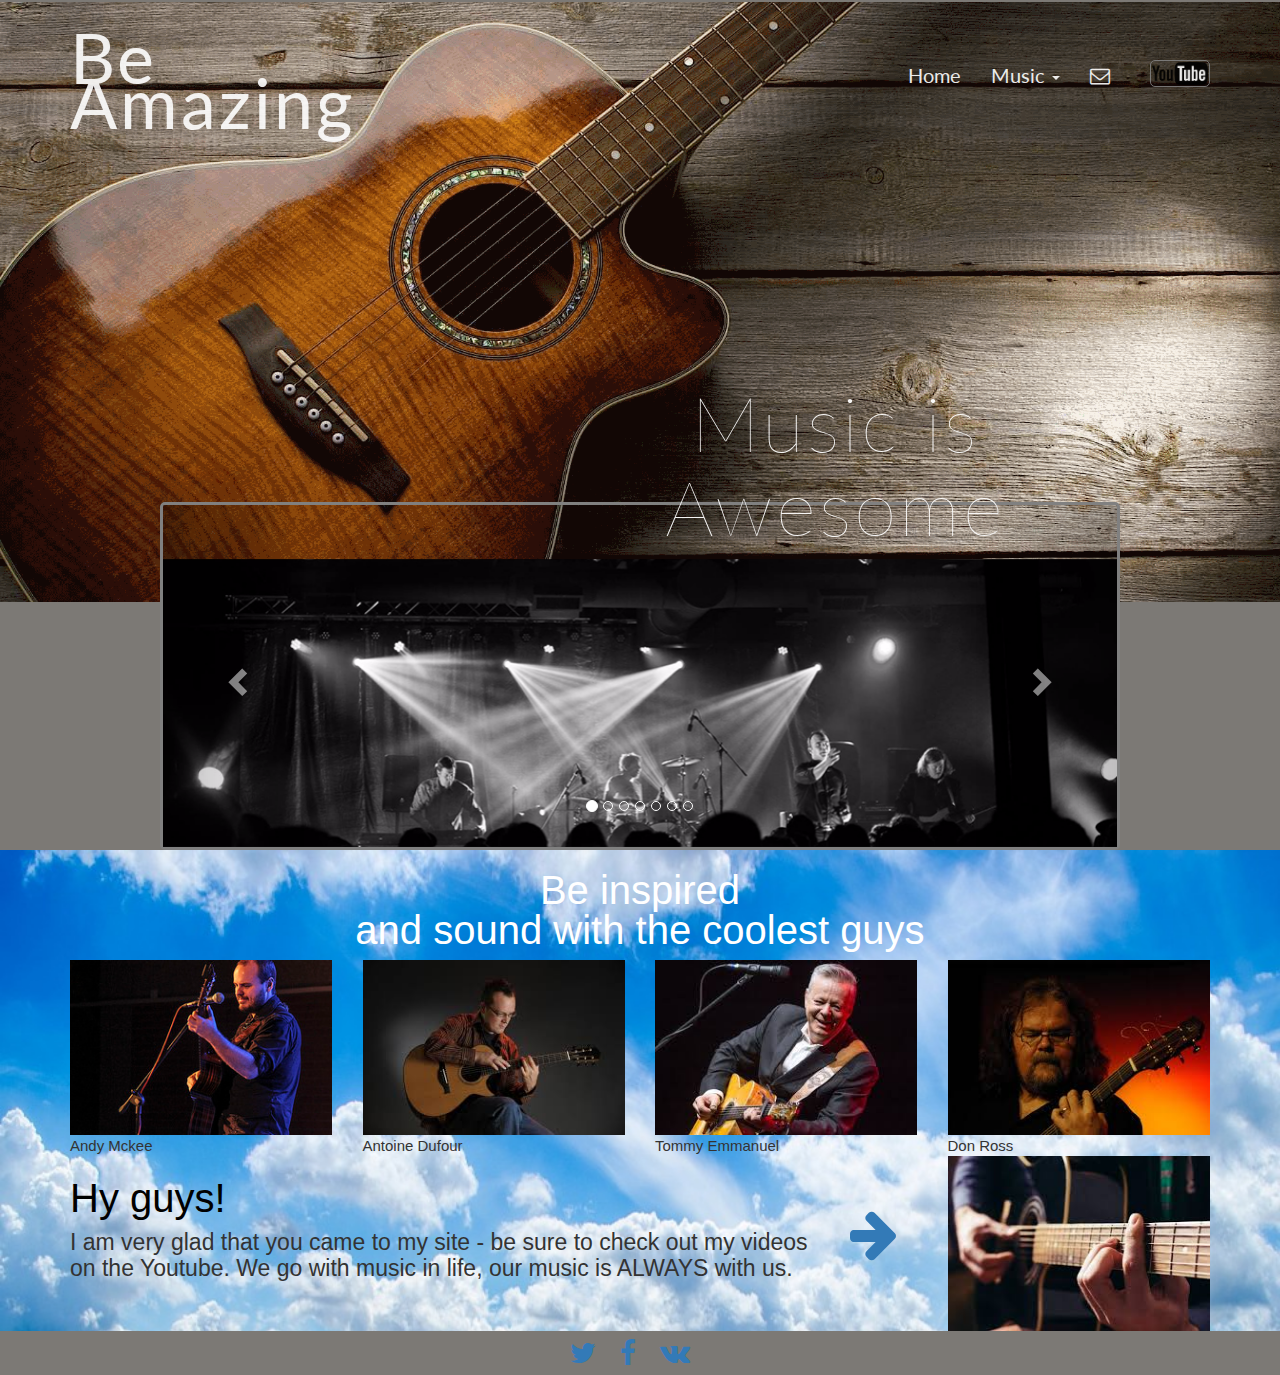
==== index.html @ a8bfa945 "change: .down  margin;" ====
<!DOCTYPE html>
<html lang="en">
<head>
	<meta charset="UTF-8">
	<meta name="viewport" content="width=device-width, initial-scale=1.0">
	<link rel="stylesheet" href="css/bootstrap.css">
	<link rel="stylesheet" href="css/font-awesome.min.css">
	<link rel="stylesheet" type="text/css" href="css/main.css">
	<title>Be Amazing</title>
</head>
<body> 
	<header>
		<nav class="navbar navbar-default navbar-static-top">
				<div class="container">
						<div class="navbar-header">		 
								<button class= "navbar-toggle" data-toggle="collapse" data-target=".navHeaderCollapse">
							      <span class="icon-bar"></span>
							      <span class="icon-bar"></span>
							      <span class="icon-bar"></span>
						    </button>
						    <a href="#" class="navbar-brand">Be<br>Amazing</a>
			      </div>
						<div class="collapse navbar-collapse navHeaderCollapse">
								<ul class="nav navbar-nav navbar-right">
	                <li><a href="#">Home</a></li>									
					        <li class="dropdown">
					          <a href="#" class="dropdown-toggle" data-toggle="dropdown">
					            Music
					            <span class="caret"></span>
					          </a>
					          <ul class="dropdown-menu">
					            <li><a href="#">FingerStyle</a></li>
					            <li class="divider"></li>
					            <li><a href="#">My Covers</a></li>
					            <li class="divider"></li>
					            <li><a href="#">Go on YouTube</a></li>
					          </ul>
					        </li>
					        <li><a href="feedback.html"><i class="fa fa-envelope-o" aria-hidden="true"></i></a></li>
					          <li class="img-utube"><a href="#"><img class="img-hov" src="images/u-t11.png" 
					          alt="go on youtube" img-responsive></a></li>
								</ul>
						</div>
		    </div>
		</nav>
	</header>		
            <!-- Фоновое изображение с гитарой -->

  <section class="splash">
    <div class="container">
  		<!--  текст который посередине  затсавки -->
  		<div class="row">
	  	   <div class="down col-sm-4 col-sm-offset-6 col-md-4 col-md-offset-6">
	            <h1>Music is <br>Awesome</h1>
		    			<!--<h2>Sounds GOOD</h2>-->
		     </div>
      </div>
    </div>
  </section>  

<!-- слайдер - отрицательный margin -->

<section class="splash-two">
 <div class="container bord"> 
  <div id="myCarousel" class="carousel slide" data-ride="carousel">  
    <!-- Indicators -->
    <ol class="carousel-indicators">
      <li data-target="#myCarousel" data-slide-to="0" class="active"></li>
      <li data-target="#myCarousel" data-slide-to="1"></li>
      <li data-target="#myCarousel" data-slide-to="2"></li>
      <li data-target="#myCarousel" data-slide-to="3"></li>
      <li data-target="#myCarousel" data-slide-to="4"></li>
      <li data-target="#myCarousel" data-slide-to="5"></li>
      <li data-target="#myCarousel" data-slide-to="6"></li>      
    </ol>

    <!-- Wrapper for slides -->
    <div class="carousel-inner">

	      <div class="item active">
	        <img src="images/slider42.png" alt="Los Angeles">
	      </div>

	      <div class="item">
	        <img src="images/slider25.png" alt="Chicago">
	      </div>

	      <div class="item">
	        <img src="images/slider26.png" alt="Chicago">
	      </div>

	      <div class="item">
	        <img src="images/slider27.png" alt="Chicago">
	      </div>

	      <div class="item">
	        <img src="images/slider28.png" alt="Chicago">
	      </div>
	     
	      <div class="item">
	        <img src="images/slider23.png" alt="Chicago">
	      </div>
	    
	      <div class="item">
	        <img src="images/slider29.png" alt="New york">
	      </div>
    </div>

    <!-- Left and right controls -->
    <a class="left carousel-control" href="#myCarousel" data-slide="prev">
      <span class="glyphicon glyphicon-chevron-left"></span>
      <span class="sr-only">Previous</span>
    </a>

    <a class="right carousel-control" href="#myCarousel" data-slide="next">
      <span class="glyphicon glyphicon-chevron-right"></span>
      <span class="sr-only">Next</span>
    </a>

  </div>
 </div>
</section>

<!--.splash-three -  фоновая картинка для всех следующих полос -->

<section class="splash-three">
	<div class="container">
		<div class="row">
		     <div class="inspire text-center">
	         <h1><span class="vw">Be inspired</span><br>and sound with the coolest guys</h1>
	       </div>
	  </div>
	</div>


 <div class="container">
    <div class="row">

       <div class="col-md-3 col-sm-6">
        <img src="images/guys1.jpg" alt="A.Mckee" class="img-responsive">
           <details>
              <summary>Andy Mckee</summary>
              <p>Andy McKee is an American fingerstyle guitarist. The style of the game and the works made it world famous. At the end of 2006 he performed his composition "Drifting", which immediately became popular on YouTube and MySpace.Go to the site:andymckee.com</p>
            </details>
       </div>

       <div class="col-md-3 col-sm-6">
        <img src="images/guys2.jpg" alt="A.Dufour" class="img-responsive">
         <details>
              <summary>Antoine Dufour</summary>
              <p>Antoine Dufour is a Canadian guitarist who plays in the style of fingerstyle.Go ot the site:antoinedufourmusic.com Wikipedia</p>
          </details>
       </div>

        <div class="col-md-3 col-sm-6">
        <img src="images/guys3.jpg" alt="T.Emmanuel" class="img-responsive"> 
          <details>
              <summary>Tommy Emmanuel</summary>
              <p>Tommy Emmanuel is an Australian virtuoso guitarist, master of the unique improvisational technique of the game, a 2-time Grammy nominee.Go to the site:tommyemmanuel.com</p>
          </details>
       </div>


       <div class="col-md-3 col-sm-6">
        <img src="images/guys4.jpg" alt="D.Ross" class="img-responsive">
         <details>
              <summary>Don Ross</summary>
              <p>Donald James Ross - Canadian fingerstyle guitarist, whose distinctive feature is the emotional and intense manner of performance, uses an expanded, difficult to master, the technique of the game.Goto the site:donrossonline.com</p>
         </details>
       </div>
    </div>
  </div>

   <div class="container">
      <div class="row">
       <div class="col-md-8">
       	<h3>Hy guys!</h3>
       	<p><h4>I am very glad that you came to my site - be sure to check out my videos <br>on the Youtube.
      	 We go with music in life, our music is ALWAYS with us.</h4></p>
       </div>

       <div class="col-md-1 col-sm-12">
          <a href="#" class="fa-line"><i class="fa fa-arrow-right fa-4x" aria-hidden="true"></i></a>
       </div>

       <div class="col-md-3">
				<a href="#">
				<img src="images/sounds14.jpg" alt="" class="img-responsive"></a>
		   </div>
      </div>
    </div>
</section>


<footer>
	<div class="container">
			<div class="row centered">
				<a href="#"><i class="fa fa-twitter fa-2x"></i></a>
				<a href="#"><i class="fa fa-facebook fa-2x"></i></a>
				<a href="#"><i class="fa fa-vk fa-2x"></i></a>
			</div>
		</div>
</footer>



























  
 










  <script src="https://maxcdn.bootstrapcdn.com/bootstrap/3.3.7/js/bootstrap.min.js"></script> 
  <script src="https://ajax.googleapis.com/ajax/libs/jquery/3.2.1/jquery.min.js"></script>
  <script src="js/bootstrap.min.js"></script>
  <script src="js/script.js"></script>
</body>
</html>
---- css/main.css ----
@import url('https://fonts.googleapis.com/css?family=Lato|Raleway');
@import url('https://fonts.googleapis.com/css?family=Anton|Baloo|Bitter|Raleway|Signika|Varela+Round');
body {
  background-color: rgba(124, 121, 117, 1);
}

h3 {
  font-size: 40px;
  color: black;
}
h4 {
  font-size: 23px;
}
p {
   font-size: 14px;
   color: black;
}

span {
	margin: 0;
	padding: 0;
}
/* цвет фона и рамки навигационного меню */
.navbar {
      background-color: gray;
      border-color: transparent;
      opacity: 0.9;
      padding-top: 50px;
      margin-bottom: 31px;
}
.navbar-collapse {
  padding-bottom: 115px;
}
.navbar-default {
     background-color: transparent;
}

/* цвет текста, содержащий название сайта или бренда */
.navbar-default .navbar-brand {
    color: white;
    font-family: Lato;
     background-color: transparent;
}
/* цвет текста (название сайта или бренда), при поднесении к нему курсора мышки или при его нахождении в фокусе */
.navbar-default .navbar-brand:hover,
.navbar-default .navbar-brand:focus {
    color: rgba(0, 0, 0, 0.8);
}
/* Цвет пунктов навигационного меню */
.navbar-default .navbar-nav > li > a {
    color: white;
    font-family: Lato;
    font-size: 20px; 
}
/* Цвет пункта меню, при поднесении к нему курсора мышки или при его нахождении в фокусе */
.navbar-default .navbar-nav > li > a:hover{
    color: #969191;
}
.navbar-default .navbar-nav > li > a:focus {
    color: #0c0c0b; 
}
/* Цвет и фон активного пункта меню, а также поднесении к нему курсора мышки или при его нахождении в фокусе */
.navbar-default .navbar-nav > .active > a, 
.navbar-default .navbar-nav > .active > a:hover, 
.navbar-default .navbar-nav > .active > a:focus {
    color: black;
    background-color: #27ae60;
}
/* Цвет и фон открытого пункта меню, а также поднесении к нему курсора мышки или при его нахождении в фокусе */
.navbar-default .navbar-nav > .open > a, 
.navbar-default .navbar-nav > .open > a:hover, 
.navbar-default .navbar-nav > .open > a:focus {
    color: black;
    background-color: transparent;
}
/* Цвет стрелочки (треугольничка) у раскрывающихся пунктов меню */
.navbar-default .navbar-nav > .dropdown > a .caret {
    border-top-color: wwhite;
    border-bottom-color: transparent;
}
/* Цвет стрелочки (треугольничка) при поднесении к нему курсора мышки или при его нахождении в фокусе */
.navbar-default .navbar-nav > .dropdown > a:hover .caret {
    border-top-color: gray;
    border-bottom-color: gray;
}
.navbar-default .navbar-nav > .dropdown > a:focus .caret {
    border-top-color: black;
    border-bottom-color: rgba(255, 255, 255, 0.6);
}
/* Цвет стрелочки (треугольничка), открывшегося пункта меню */
.navbar-default .navbar-nav > .open > a .caret, 
.navbar-default .navbar-nav > .open > a:hover .caret, 
.navbar-default .navbar-nav > .open > a:focus .caret {
    border-top-color: black;
    border-bottom-color: white;
}
/* CSS стили для мобильных устройств */
/* Цвет рамки у кнопки, которая открывает меню */
.navbar-default .navbar-toggle {
    border-color: black;
}

/* Цвет фона кнопки (которая открывает меню) при поднесении к ней курсора мышки или при нахождении её в фокусе */
.navbar-default .navbar-toggle:hover,
.navbar-default .navbar-toggle:focus {
    background-color: gray;
    opacity: 0.5;
}

/* Цвет полосочек в кнопочке, которая открывает меню */
.navbar-default .navbar-toggle .icon-bar {
    background-color: #ecf0f1;
}

/* Цвет пунктов меню в раскрывающихся списках */
@media (max-width: 767px) {
    .navbar-default .navbar-nav .open .dropdown-menu > li > a {
        color: black;
  }
}
/* Цвет и фон пункта меню в раскрывающихся списках, при поднесении к нему курсора мышки или при нахождении его в фокусе */
    .navbar-default .navbar-nav .open .dropdown-menu > li > a:hover,
    .navbar-default .navbar-nav .open .dropdown-menu > li > a:focus {
        color: rgba(255, 255, 255, 0.7);
        background-color: transparent;
    }

/*-- фоновое изображение с гитарой----*/
.splash {
	background: url(../images/bg-correct.png) no-repeat center top;
	/*text-align: center;*/
	/*background-attachment: fixed;*/
  margin-top: -170px;
	background-position: center center;
	min-height: 600px;
	width: 100%;
	background-size: 100%;
	-webkit-background-size: cover;
	-moz-background-size: cover;
	-o-background-size: cover;
	-background-size: cover;
}
.splash h1 {
	color: white;
	font-size: 6vw;
	font-weight: 100;
	letter-spacing: 3px;
  text-align: center;
}
.splash h2 {
	color: white;
  letter-spacing: 2px;
	text-transform: uppercase;
  font-size: 4vw;
  text-align: center;
}
.navbar-brand {
  font-size: 5.5vw;
	letter-spacing: 3px;
	padding-top: 10px;
  line-height: 45px;
  margin-top: -25px;
}
.down {
	margin-top: 220px;
  font-family: Lato;
  opacity: 0.95;
}
.dropdown-menu {
    background-color: rgba(255, 255, 255, 0.1) !important;
}
.dropdown-menu .divider {
  background-color: black !important;
  height: 2px;
}
.dropdown-menu > li > a:hover,
.dropdown-menu > li > a:focus {
  color: rgba(255, 255, 255, 0.7);
  text-decoration: none;
  background-color: transparent;
}
.dropdown-menu > li > a {
    color: black;
    font-weight: bolder;
    font-size: 16px;
}
.navbar-header {
    min-height: 90px;
}
/* ----- стили для  иконки YOUTUBE  справа на md display-------*/
.img-utube > a > img {
  width: 60px;
  border: 1.5px solid gray;
  border-radius: 5px;
  padding: 1px;
  margin-top: -5px;
  margin-bottom: 5px;
  margin-left: 10px;
}
.img-utube > a:hover .img-hov {
  border-radius: 5px;
  background-color: rgba(153, 143, 156, 0.67);
}
.img-utube > a:focus .img-hov  {
  border-radius: 5px;
  background-color: rgba(153, 143, 156, 0.67);
}
.splash-two {
  margin-top: -100px;
  background: transparent;
  background-size: 100%;
  -webkit-background-size: cover;
  -moz-background-size: cover;
  -o-background-size: cover;
  -background-size: cover;
}
.splash-three {
  background: url(../images/splash-two.jpg)  no-repeat center top; 
  background-size: 100%;
  -webkit-background-size: cover;
  -moz-background-size: cover;
  -o-background-size: cover;
  -background-size: cover;
}
.bord {
  border: 3px solid gray;
  padding-right: 0;
  padding-left: 0;
  width: 75%;
  border-radius: 5px;
}
.inspire > h1 {
  font-size: 40px;
  line-height: 40px;
  color: white;
}
.pad {
  margin-top: 50px;
  margin-bottom: 50px;
}
.bord-img {
  border: 2px solid white;
}
.item-active > img {
   width: 100%;
}
.item > img {
  width: 100%;
}
.fa-line > i {
  margin-top: 50px;
  margin-bottom: 25px;
}
.centered {
  text-align: center;
} 
.centered > a > i {
   margin-right: 20px;
   margin-top: 8px;
   margin-bottom: 8px;
}
.centered > a > i:hover {
  color: white; 
  opacity: 0.5;
}
summary{
  font-size: 15px;
}
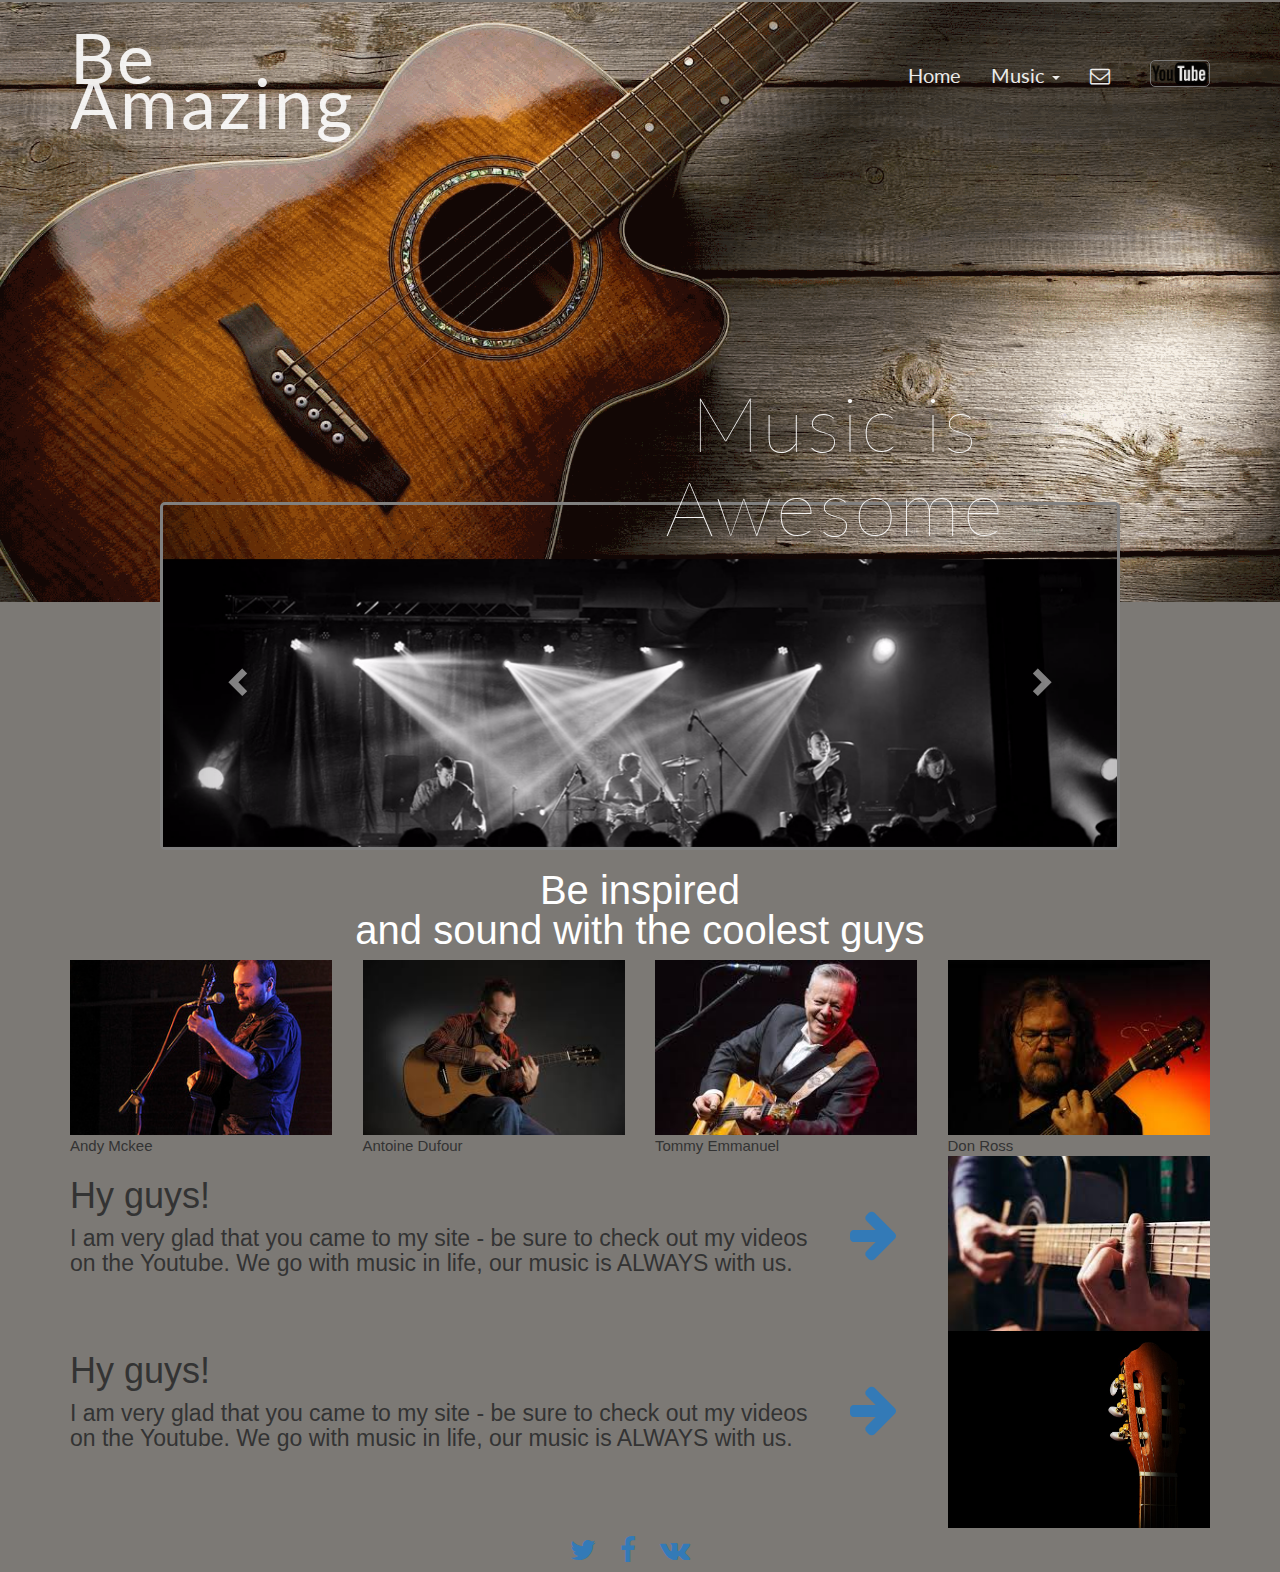
==== commit 1af2ed80: "changing photo" ====
--- a/index.html
+++ b/index.html
@@ -18,20 +18,20 @@
 							      <span class="icon-bar"></span>
 							      <span class="icon-bar"></span>
 						    </button>
-						    <a href="#" class="navbar-brand">Be<br>Amazing</a>
+						    <a href="index.html" class="navbar-brand">Be<br>Amazing</a>
 			      </div>
 						<div class="collapse navbar-collapse navHeaderCollapse">
 								<ul class="nav navbar-nav navbar-right">
-	                <li><a href="#">Home</a></li>									
+	                <li><a href="index.html">Home</a></li>									
 					        <li class="dropdown">
 					          <a href="#" class="dropdown-toggle" data-toggle="dropdown">
 					            Music
 					            <span class="caret"></span>
 					          </a>
 					          <ul class="dropdown-menu">
-					            <li><a href="#">FingerStyle</a></li>
+					            <li><a href="myvideos-fs.html">FingerStyle</a></li>
 					            <li class="divider"></li>
-					            <li><a href="#">My Covers</a></li>
+					            <li><a href="myvideos-covers.html">My Covers</a></li>
 					            <li class="divider"></li>
 					            <li><a href="#">Go on YouTube</a></li>
 					          </ul>
@@ -52,7 +52,6 @@
   		<div class="row">
 	  	   <div class="down col-sm-4 col-sm-offset-6 col-md-4 col-md-offset-6">
 	            <h1>Music is <br>Awesome</h1>
-		    			<!--<h2>Sounds GOOD</h2>-->
 		     </div>
       </div>
     </div>
@@ -63,8 +62,9 @@
 <section class="splash-two">
  <div class="container bord"> 
   <div id="myCarousel" class="carousel slide" data-ride="carousel">  
-    <!-- Indicators -->
-    <ol class="carousel-indicators">
+    <!-- Indicators   - круглые кружки показывающие какая фотка идет по списку -  ненавижу эти кружочки -->
+
+   <!-- <ol class="carousel-indicators">
       <li data-target="#myCarousel" data-slide-to="0" class="active"></li>
       <li data-target="#myCarousel" data-slide-to="1"></li>
       <li data-target="#myCarousel" data-slide-to="2"></li>
@@ -72,8 +72,9 @@
       <li data-target="#myCarousel" data-slide-to="4"></li>
       <li data-target="#myCarousel" data-slide-to="5"></li>
       <li data-target="#myCarousel" data-slide-to="6"></li>      
-    </ol>
-
+
+    </ol>   -->
+                                          
     <!-- Wrapper for slides -->
     <div class="carousel-inner">
 
@@ -121,9 +122,9 @@
  </div>
 </section>
 
-<!--.splash-three -  фоновая картинка для всех следующих полос -->
-
-<section class="splash-three">
+<!--секция - полоса  с изображениями музыкантов -->
+
+<section>
 	<div class="container">
 		<div class="row">
 		     <div class="inspire text-center">
@@ -135,9 +136,8 @@
 
  <div class="container">
     <div class="row">
-
        <div class="col-md-3 col-sm-6">
-        <img src="images/guys1.jpg" alt="A.Mckee" class="img-responsive">
+         <img src="images/guys1.jpg" alt="A.Mckee" class="img-responsive">
            <details>
               <summary>Andy Mckee</summary>
               <p>Andy McKee is an American fingerstyle guitarist. The style of the game and the works made it world famous. At the end of 2006 he performed his composition "Drifting", which immediately became popular on YouTube and MySpace.Go to the site:andymckee.com</p>
@@ -145,52 +145,81 @@
        </div>
 
        <div class="col-md-3 col-sm-6">
-        <img src="images/guys2.jpg" alt="A.Dufour" class="img-responsive">
-         <details>
+         <img src="images/guys2.jpg" alt="A.Dufour" class="img-responsive">
+           <details>
               <summary>Antoine Dufour</summary>
               <p>Antoine Dufour is a Canadian guitarist who plays in the style of fingerstyle.Go ot the site:antoinedufourmusic.com Wikipedia</p>
-          </details>
+           </details>
        </div>
 
         <div class="col-md-3 col-sm-6">
-        <img src="images/guys3.jpg" alt="T.Emmanuel" class="img-responsive"> 
-          <details>
+          <img src="images/guys3.jpg" alt="T.Emmanuel" class="img-responsive"> 
+            <details>
               <summary>Tommy Emmanuel</summary>
               <p>Tommy Emmanuel is an Australian virtuoso guitarist, master of the unique improvisational technique of the game, a 2-time Grammy nominee.Go to the site:tommyemmanuel.com</p>
-          </details>
+            </details>
        </div>
 
 
        <div class="col-md-3 col-sm-6">
-        <img src="images/guys4.jpg" alt="D.Ross" class="img-responsive">
-         <details>
+         <img src="images/guys4.jpg" alt="D.Ross" class="img-responsive">
+           <details>
               <summary>Don Ross</summary>
               <p>Donald James Ross - Canadian fingerstyle guitarist, whose distinctive feature is the emotional and intense manner of performance, uses an expanded, difficult to master, the technique of the game.Goto the site:donrossonline.com</p>
-         </details>
+           </details>
        </div>
     </div>
   </div>
-
+</section>
+ 
+ <!-- секция - полоса с пожеланиЯми и предложением зайти посмотреть видео--> 
+
+<section>
    <div class="container">
       <div class="row">
        <div class="col-md-8">
-       	<h3>Hy guys!</h3>
+       	<h1>Hy guys!</h1>
        	<p><h4>I am very glad that you came to my site - be sure to check out my videos <br>on the Youtube.
       	 We go with music in life, our music is ALWAYS with us.</h4></p>
        </div>
 
        <div class="col-md-1 col-sm-12">
-          <a href="#" class="fa-line"><i class="fa fa-arrow-right fa-4x" aria-hidden="true"></i></a>
+          <a href="myvideos-fs.html" class="fa-line"><i class="fa fa-arrow-right fa-4x" aria-hidden="true"></i></a>
        </div>
 
        <div class="col-md-3">
-				<a href="#">
+				<a href="myvideos-fs.html">
 				<img src="images/sounds14.jpg" alt="" class="img-responsive"></a>
 		   </div>
       </div>
     </div>
 </section>
 
+
+ <!-- секция -2-я  полоса с пожеланиЯми и предложением зайти посмотреть видео--> 
+
+<section>
+     <div class="container">
+      <div class="row">
+       <div class="col-md-8">
+       	<h1>Hy guys!</h1>
+       	<p><h4>I am very glad that you came to my site - be sure to check out my videos <br>on the Youtube.
+      	 We go with music in life, our music is ALWAYS with us.</h4></p>
+       </div>
+
+       <div class="col-md-1 col-sm-12">
+          <a href="myvideos-covers.html" class="fa-line"><i class="fa fa-arrow-right fa-4x" aria-hidden="true"></i></a>
+       </div>
+
+       <div class="col-md-3">
+				<a href="myvideos-covers.html">
+				<img src="images/sounds7.jpg" alt="" class="img-responsive"></a>
+		   </div>
+      </div>
+    </div>
+</section>   
+
+<!--   footer -->
 
 <footer>
 	<div class="container">
@@ -201,45 +230,6 @@
 			</div>
 		</div>
 </footer>
-
-
-
-
-
-
-
-
-
-
-
-
-
-
-
-
-
-
-
-
-
-
-
-
-
-
-
-  
- 
-
-
-
-
-
-
-
-
-
-
   <script src="https://maxcdn.bootstrapcdn.com/bootstrap/3.3.7/js/bootstrap.min.js"></script> 
   <script src="https://ajax.googleapis.com/ajax/libs/jquery/3.2.1/jquery.min.js"></script>
   <script src="js/bootstrap.min.js"></script>
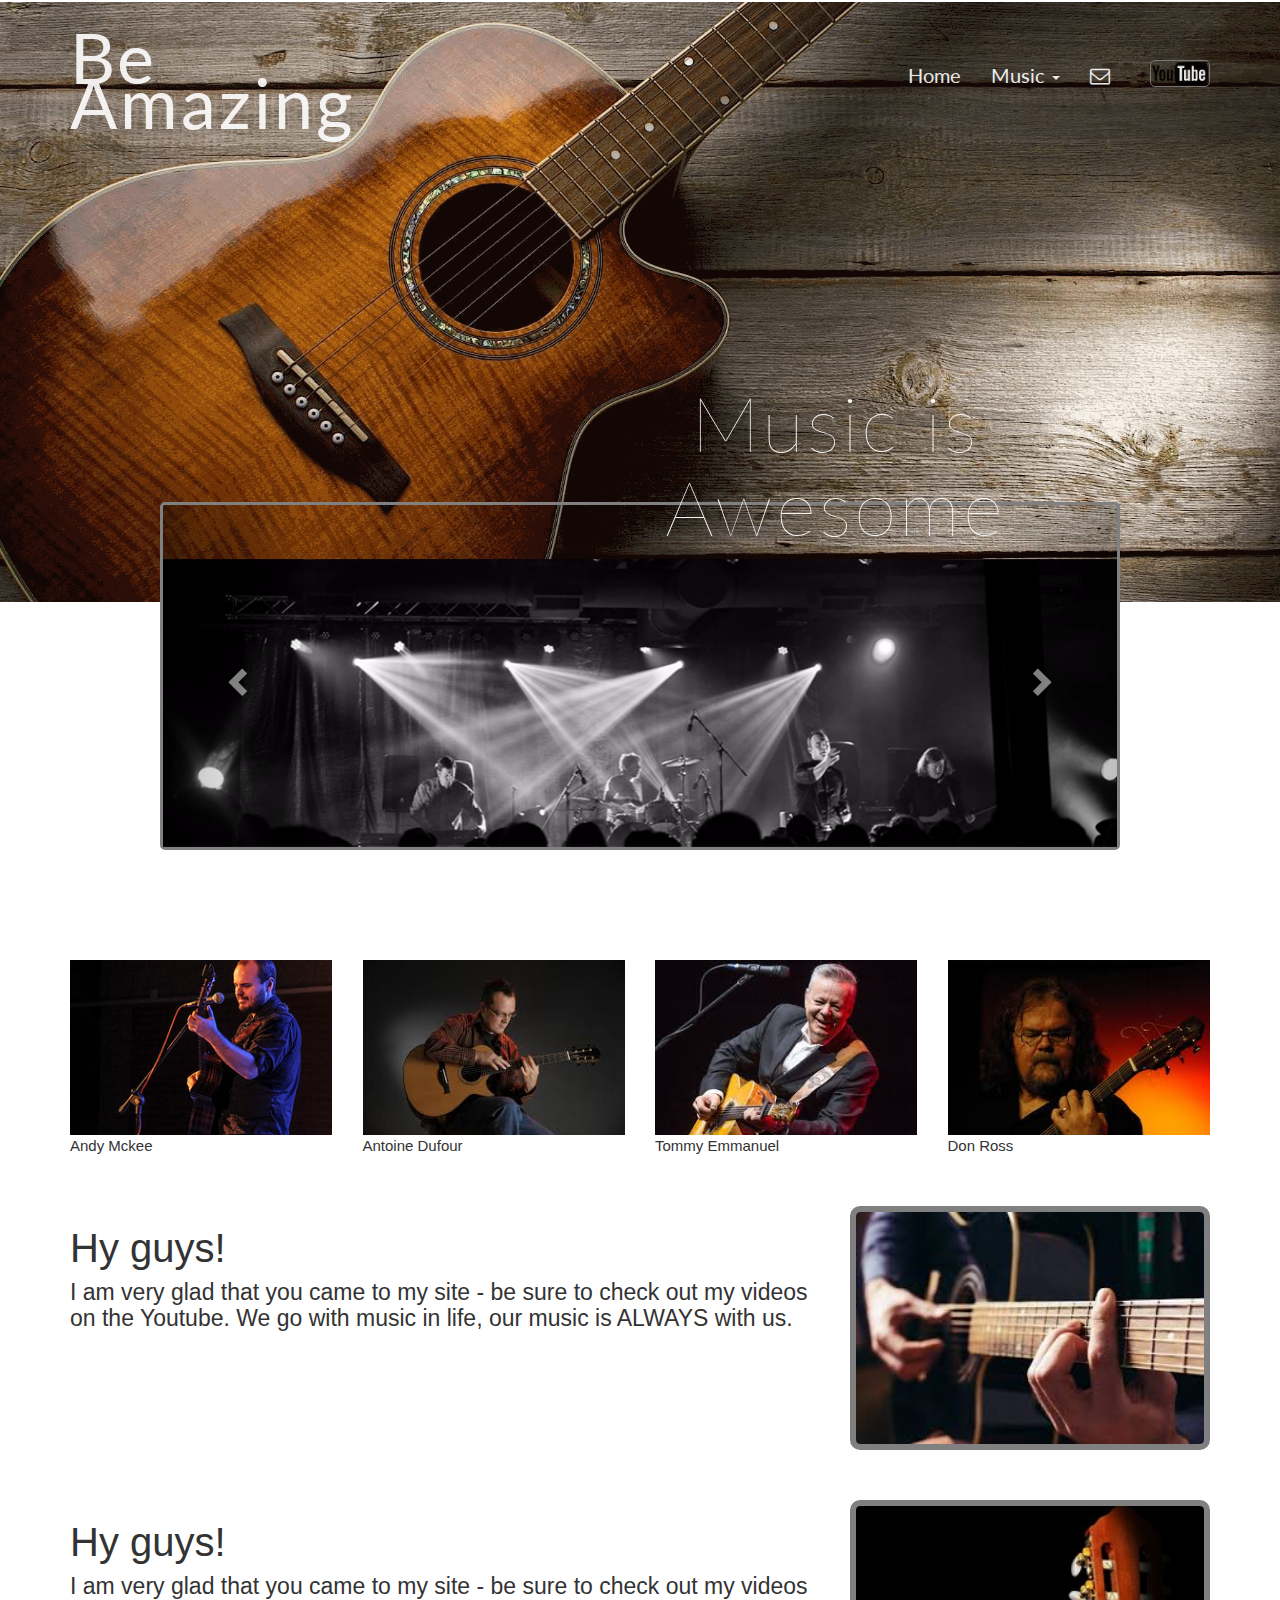
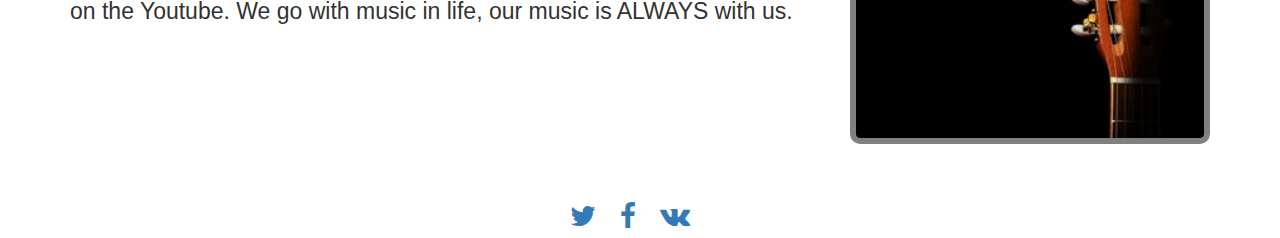
==== commit bcd6c82a: "change : background , down image" ====
--- a/index.html
+++ b/index.html
@@ -83,7 +83,28 @@
 	      </div>
 
 	      <div class="item">
-	        <img src="images/slider25.png" alt="Chicago">
+	        <img src="images/slider2.jpg" alt="Chicago">
+	      </div>
+
+	      <div class="item">
+	        <img src="images/slider3.jpg" alt="Chicago">
+	      </div>
+
+
+	      <div class="item">
+	        <img src="images/slider5.jpg" alt="Chicago">
+	      </div>
+
+	      <div class="item">
+	        <img src="images/slider4.jpg" alt="Chicago">
+	      </div>
+
+	      <div class="item">
+	        <img src="images/slider28.png" alt="Chicago">
+	      </div>
+
+	       <div class="item">
+	        <img src="images/slider1.jpg" alt="Chicago">
 	      </div>
 
 	      <div class="item">
@@ -95,7 +116,7 @@
 	      </div>
 
 	      <div class="item">
-	        <img src="images/slider28.png" alt="Chicago">
+	        <img src="images/slider8.jpg" alt="Chicago">
 	      </div>
 	     
 	      <div class="item">
@@ -172,9 +193,9 @@
   </div>
 </section>
  
- <!-- секция - полоса с пожеланиЯми и предложением зайти посмотреть видео--> 
-
-<section>
+ <!-- секция - полоса с пожеланиЯми и предложением зайти посмотреть видео   .channel - для изменения размера изображения--> 
+
+<section class="hy-guys">
    <div class="container">
       <div class="row">
        <div class="col-md-8">
@@ -183,13 +204,10 @@
       	 We go with music in life, our music is ALWAYS with us.</h4></p>
        </div>
 
-       <div class="col-md-1 col-sm-12">
-          <a href="myvideos-fs.html" class="fa-line"><i class="fa fa-arrow-right fa-4x" aria-hidden="true"></i></a>
-       </div>
-
-       <div class="col-md-3">
+       
+       <div class="col-md-4">
 				<a href="myvideos-fs.html">
-				<img src="images/sounds14.jpg" alt="" class="img-responsive"></a>
+				<img src="images/sounds14.jpg" alt="" class="img-responsive big-size"></a>
 		   </div>
       </div>
     </div>
@@ -198,25 +216,22 @@
 
  <!-- секция -2-я  полоса с пожеланиЯми и предложением зайти посмотреть видео--> 
 
-<section>
-     <div class="container">
+<section class="hy-guys">
+   <div class="container">
       <div class="row">
-       <div class="col-md-8">
-       	<h1>Hy guys!</h1>
-       	<p><h4>I am very glad that you came to my site - be sure to check out my videos <br>on the Youtube.
-      	 We go with music in life, our music is ALWAYS with us.</h4></p>
-       </div>
-
-       <div class="col-md-1 col-sm-12">
-          <a href="myvideos-covers.html" class="fa-line"><i class="fa fa-arrow-right fa-4x" aria-hidden="true"></i></a>
-       </div>
-
-       <div class="col-md-3">
-				<a href="myvideos-covers.html">
-				<img src="images/sounds7.jpg" alt="" class="img-responsive"></a>
-		   </div>
-      </div>
-    </div>
+
+	       <div class="col-md-8">
+	       	<h1>Hy guys!</h1>
+	       	<p><h4>I am very glad that you came to my site - be sure to check out my videos <br>on the Youtube.
+	      	 We go with music in life, our music is ALWAYS with us.</h4></p>
+	       </div>
+
+	       <div class="col-md-4 col-sm-12">
+	         <a href="myvideos-covers.html">
+					<img src="images/sounds7.jpg" alt="" class="img-responsive big-size"></a>
+			   </div>
+    </div>
+  </div>
 </section>   
 
 <!--   footer -->
--- a/css/main.css
+++ b/css/main.css
@@ -1,13 +1,20 @@
 @import url('https://fonts.googleapis.com/css?family=Lato|Raleway');
 @import url('https://fonts.googleapis.com/css?family=Anton|Baloo|Bitter|Raleway|Signika|Varela+Round');
 body {
-  background-color: rgba(124, 121, 117, 1);
-}
-
-h3 {
+  background: url(../images/b-g-myvideos.jpg);
+   background-position: center center;
+  width: 100%;
+  background-size: 100%;
+  -webkit-background-size: cover;
+  -moz-background-size: cover;
+  -o-background-size: cover;
+  -background-size: cover;
+  background-attachment: fixed;
+}
+h1 {
   font-size: 40px;
-  color: black;
-}
+}
+
 h4 {
   font-size: 23px;
 }
@@ -15,7 +22,9 @@
    font-size: 14px;
    color: black;
 }
-
+summary{
+  font-size: 15px;
+}
 span {
 	margin: 0;
 	padding: 0;
@@ -127,83 +136,37 @@
 
 /*-- фоновое изображение с гитарой----*/
 .splash {
-	background: url(../images/bg-correct.png) no-repeat center top;
-	/*text-align: center;*/
-	/*background-attachment: fixed;*/
+  background: url(../images/bg-correct.png) no-repeat center top;
+  /*text-align: center;*/
+  /*background-attachment: fixed;*/
   margin-top: -170px;
-	background-position: center center;
-	min-height: 600px;
-	width: 100%;
-	background-size: 100%;
-	-webkit-background-size: cover;
-	-moz-background-size: cover;
-	-o-background-size: cover;
-	-background-size: cover;
+  background-position: center center;
+  min-height: 600px;
+  width: 100%;
+  background-size: 100%;
+  -webkit-background-size: cover;
+  -moz-background-size: cover;
+  -o-background-size: cover;
+  -background-size: cover;
 }
 .splash h1 {
-	color: white;
-	font-size: 6vw;
-	font-weight: 100;
-	letter-spacing: 3px;
+  color: white;
+  font-size: 6vw;
+  font-weight: 100;
+  letter-spacing: 3px;
   text-align: center;
 }
-.splash h2 {
-	color: white;
-  letter-spacing: 2px;
-	text-transform: uppercase;
-  font-size: 4vw;
+
+/*---класс для фоновой картинки на странице видео---*/
+.splash-myvideos {
+   margin-top: -180px;
+}
+.splash-myvideos h1{
+  color: white;
+  font-size: 5vw;
+  font-weight: 100;
+  letter-spacing: 3px;
   text-align: center;
-}
-.navbar-brand {
-  font-size: 5.5vw;
-	letter-spacing: 3px;
-	padding-top: 10px;
-  line-height: 45px;
-  margin-top: -25px;
-}
-.down {
-	margin-top: 220px;
-  font-family: Lato;
-  opacity: 0.95;
-}
-.dropdown-menu {
-    background-color: rgba(255, 255, 255, 0.1) !important;
-}
-.dropdown-menu .divider {
-  background-color: black !important;
-  height: 2px;
-}
-.dropdown-menu > li > a:hover,
-.dropdown-menu > li > a:focus {
-  color: rgba(255, 255, 255, 0.7);
-  text-decoration: none;
-  background-color: transparent;
-}
-.dropdown-menu > li > a {
-    color: black;
-    font-weight: bolder;
-    font-size: 16px;
-}
-.navbar-header {
-    min-height: 90px;
-}
-/* ----- стили для  иконки YOUTUBE  справа на md display-------*/
-.img-utube > a > img {
-  width: 60px;
-  border: 1.5px solid gray;
-  border-radius: 5px;
-  padding: 1px;
-  margin-top: -5px;
-  margin-bottom: 5px;
-  margin-left: 10px;
-}
-.img-utube > a:hover .img-hov {
-  border-radius: 5px;
-  background-color: rgba(153, 143, 156, 0.67);
-}
-.img-utube > a:focus .img-hov  {
-  border-radius: 5px;
-  background-color: rgba(153, 143, 156, 0.67);
 }
 .splash-two {
   margin-top: -100px;
@@ -214,14 +177,58 @@
   -o-background-size: cover;
   -background-size: cover;
 }
-.splash-three {
-  background: url(../images/splash-two.jpg)  no-repeat center top; 
-  background-size: 100%;
-  -webkit-background-size: cover;
-  -moz-background-size: cover;
-  -o-background-size: cover;
-  -background-size: cover;
-}
+.navbar-brand {
+  font-size: 5.5vw;
+	letter-spacing: 3px;
+	padding-top: 10px;
+  line-height: 45px;
+  margin-top: -25px;
+}
+.down {
+	margin-top: 220px;
+  font-family: Lato;
+  opacity: 0.95;
+}
+.dropdown-menu {
+    background-color: rgba(255, 255, 255, 0.1) !important;
+}
+.dropdown-menu .divider {
+  background-color: black !important;
+  height: 2px;
+}
+.dropdown-menu > li > a:hover,
+.dropdown-menu > li > a:focus {
+  color: rgba(255, 255, 255, 0.7);
+  text-decoration: none;
+  background-color: transparent;
+}
+.dropdown-menu > li > a {
+    color: black;
+    font-weight: bolder;
+    font-size: 16px;
+}
+.navbar-header {
+    min-height: 90px;
+}
+/* ----- стили для  иконки YOUTUBE  справа на md display-------*/
+.img-utube > a > img {
+  width: 60px;
+  border: 1.5px solid gray;
+  border-radius: 5px;
+  padding: 1px;
+  margin-top: -5px;
+  margin-bottom: 5px;
+  margin-left: 10px;
+}
+.img-utube > a:hover .img-hov {
+  border-radius: 5px;
+  background-color: rgba(153, 143, 156, 0.67);
+}
+.img-utube > a:focus .img-hov  {
+  border-radius: 5px;
+  background-color: rgba(153, 143, 156, 0.67);
+}
+
 .bord {
   border: 3px solid gray;
   padding-right: 0;
@@ -247,10 +254,7 @@
 .item > img {
   width: 100%;
 }
-.fa-line > i {
-  margin-top: 50px;
-  margin-bottom: 25px;
-}
+
 .centered {
   text-align: center;
 } 
@@ -263,6 +267,17 @@
   color: white; 
   opacity: 0.5;
 }
-summary{
-  font-size: 15px;
-}
+
+.big-size {
+   width: 400px;
+   border: 6px solid gray;
+   border-radius: 10px;
+}
+.big-size:hover {
+  border-color: rgba(255, 255, 255, 1);
+   opacity: 0.9;
+ }
+
+.hy-guys {
+  margin: 50px;
+}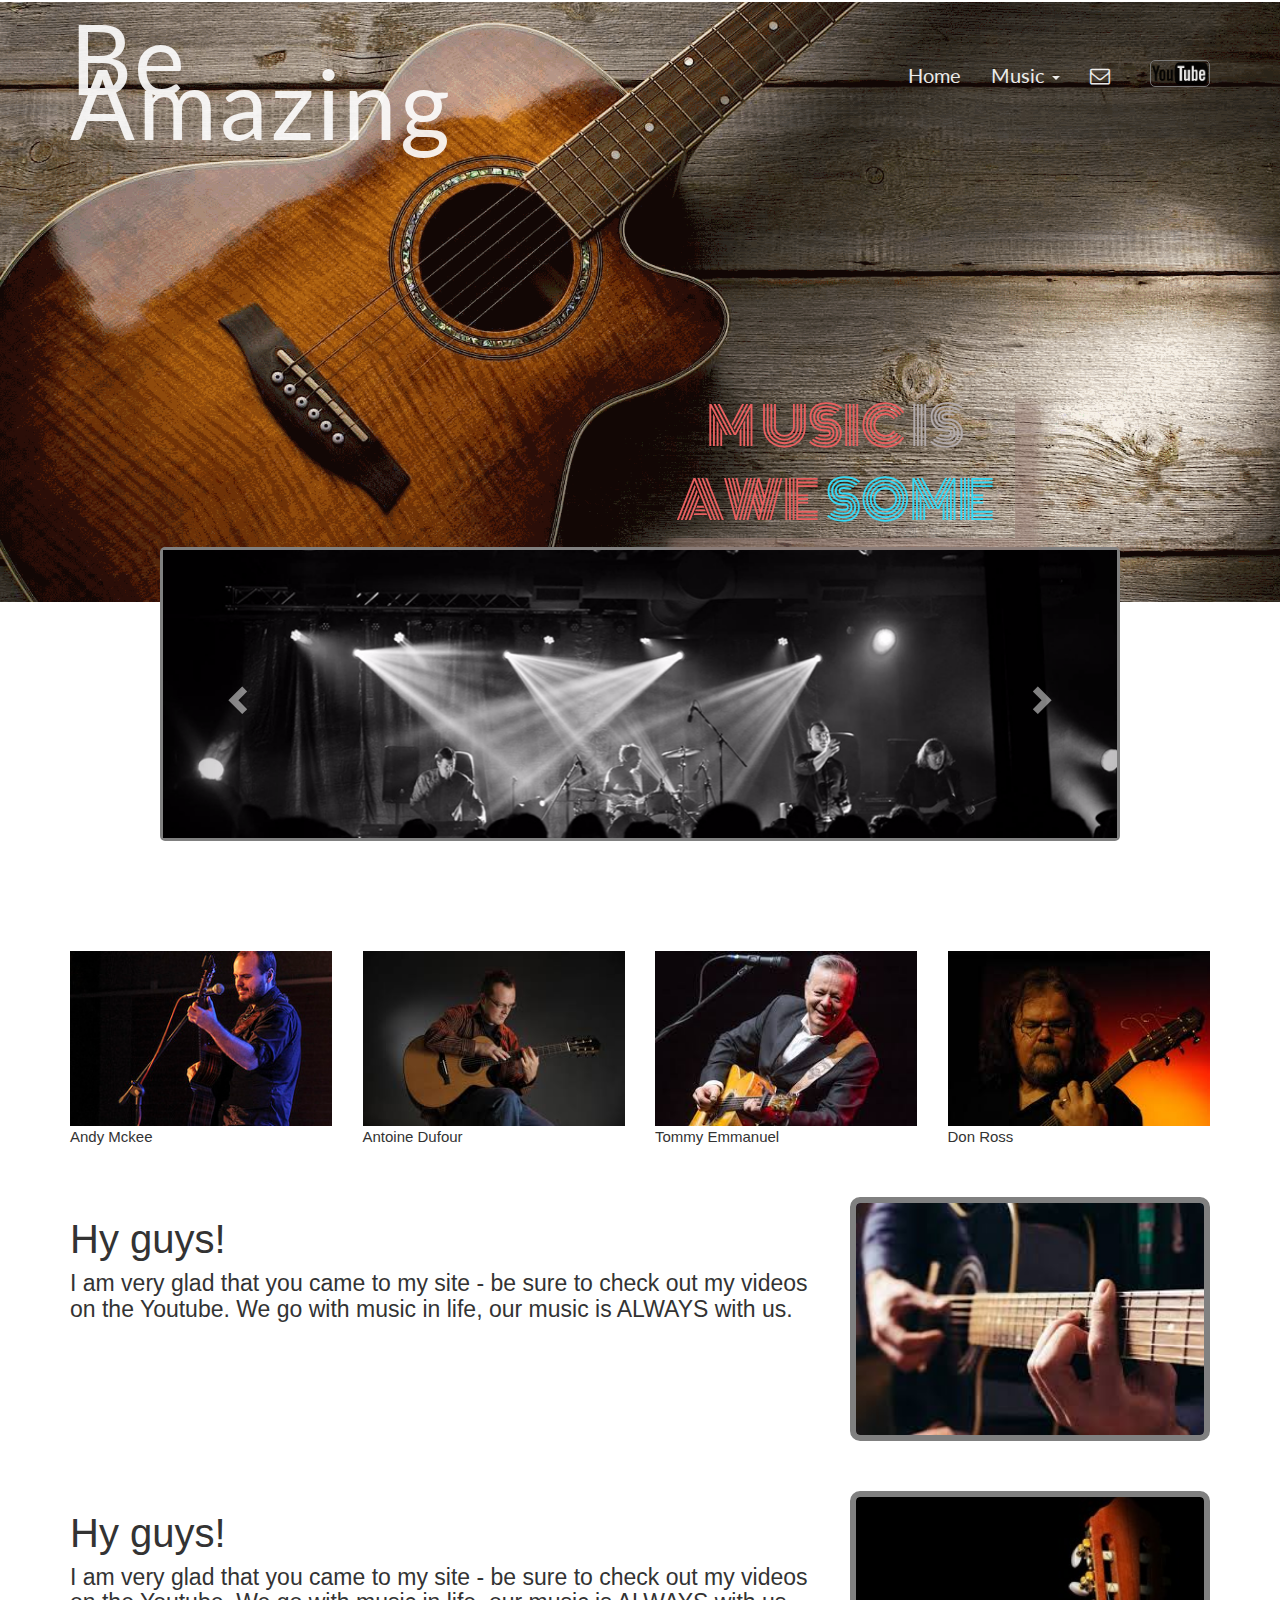
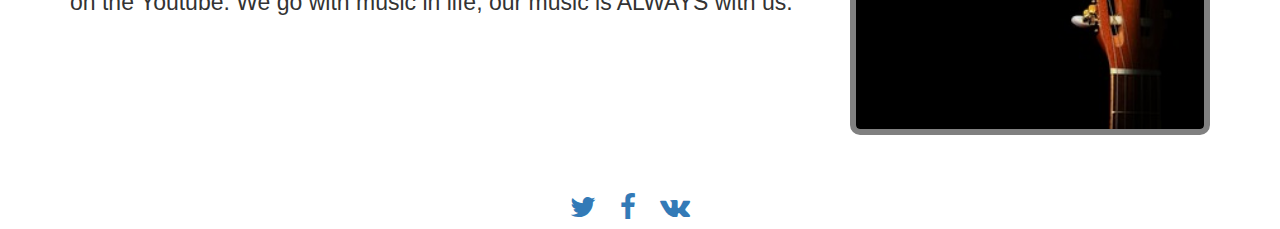
==== commit 15628339: "Some changes for: firefox, IE, Opera, Google;" ====
--- a/index.html
+++ b/index.html
@@ -3,7 +3,7 @@
 <head>
 	<meta charset="UTF-8">
 	<meta name="viewport" content="width=device-width, initial-scale=1.0">
-	<link rel="stylesheet" href="css/bootstrap.css">
+	<link rel="stylesheet" href="css/bootstrap.css" type="text/css">
 	<link rel="stylesheet" href="css/font-awesome.min.css">
 	<link rel="stylesheet" type="text/css" href="css/main.css">
 	<title>Be Amazing</title>
@@ -13,134 +13,129 @@
 		<nav class="navbar navbar-default navbar-static-top">
 				<div class="container">
 						<div class="navbar-header">		 
-								<button class= "navbar-toggle" data-toggle="collapse" data-target=".navHeaderCollapse">
+							<button class= "navbar-toggle" data-toggle="collapse" data-target=".navHeaderCollapse">
 							      <span class="icon-bar"></span>
 							      <span class="icon-bar"></span>
 							      <span class="icon-bar"></span>
 						    </button>
 						    <a href="index.html" class="navbar-brand">Be<br>Amazing</a>
-			      </div>
+			      		</div>
 						<div class="collapse navbar-collapse navHeaderCollapse">
 								<ul class="nav navbar-nav navbar-right">
-	                <li><a href="index.html">Home</a></li>									
-					        <li class="dropdown">
-					          <a href="#" class="dropdown-toggle" data-toggle="dropdown">
-					            Music
-					            <span class="caret"></span>
-					          </a>
-					          <ul class="dropdown-menu">
-					            <li><a href="myvideos-fs.html">FingerStyle</a></li>
-					            <li class="divider"></li>
-					            <li><a href="myvideos-covers.html">My Covers</a></li>
-					            <li class="divider"></li>
-					            <li><a href="#">Go on YouTube</a></li>
-					          </ul>
-					        </li>
-					        <li><a href="feedback.html"><i class="fa fa-envelope-o" aria-hidden="true"></i></a></li>
-					          <li class="img-utube"><a href="#"><img class="img-hov" src="images/u-t11.png" 
-					          alt="go on youtube" img-responsive></a></li>
+			                        <li><a href="index.html">Home</a></li>									
+							        <li class="dropdown">
+								          <a href="#" class="dropdown-toggle" data-toggle="dropdown">
+								            Music
+								            <span class="caret"></span>
+								          </a>
+								          <ul class="dropdown-menu">
+									            <li><a href="myvideos-fs.html">FingerStyle</a></li>
+									            <li class="divider"></li>
+									            <li><a href="myvideos-covers.html">My Covers</a></li>
+									            <li class="divider"></li>
+									            <li><a href="#">Go on YouTube</a></li>
+								          </ul>
+							        </li>
+							        <li><a href="mailto:malkov_serg@mail.ru"><i class="fa fa-envelope-o" aria-hidden="true"></i></a></li>
+							        <li class="img-utube"><a href="#"><img class="img-hov" src="images/u-t11.png" 
+							         alt="go on youtube" img-responsive></a></li>
 								</ul>
 						</div>
-		    </div>
+		    	</div>
 		</nav>
 	</header>		
-            <!-- Фоновое изображение с гитарой -->
-
-  <section class="splash">
-    <div class="container">
-  		<!--  текст который посередине  затсавки -->
-  		<div class="row">
-	  	   <div class="down col-sm-4 col-sm-offset-6 col-md-4 col-md-offset-6">
-	            <h1>Music is <br>Awesome</h1>
-		     </div>
-      </div>
-    </div>
+            
+ <!-- Фоновое изображение с гитарой  .splash -->
+
+  <section class="splash"> 
+	    <div class="container">
+	  		<!--  текст который посередине  заставки -->
+		  		<div class="row">
+				  	    <div class="col-sm-6 col-sm-offset-3 col-md-4 col-md-offset-6 world middle">
+					          <p>
+								   <span class="m">M</span>
+								   <span class="anime_one">U</span>SIC
+								   <span class="anime_two">is</span><br>
+								   <span class="red">AWE</span>
+								   <span class="anime_three">SOME</span>
+							   </p>
+					    </div>
+		        </div>
+	    </div>
   </section>  
 
 <!-- слайдер - отрицательный margin -->
 
 <section class="splash-two">
- <div class="container bord"> 
-  <div id="myCarousel" class="carousel slide" data-ride="carousel">  
-    <!-- Indicators   - круглые кружки показывающие какая фотка идет по списку -  ненавижу эти кружочки -->
-
-   <!-- <ol class="carousel-indicators">
-      <li data-target="#myCarousel" data-slide-to="0" class="active"></li>
-      <li data-target="#myCarousel" data-slide-to="1"></li>
-      <li data-target="#myCarousel" data-slide-to="2"></li>
-      <li data-target="#myCarousel" data-slide-to="3"></li>
-      <li data-target="#myCarousel" data-slide-to="4"></li>
-      <li data-target="#myCarousel" data-slide-to="5"></li>
-      <li data-target="#myCarousel" data-slide-to="6"></li>      
-
-    </ol>   -->
-                                          
-    <!-- Wrapper for slides -->
-    <div class="carousel-inner">
-
-	      <div class="item active">
-	        <img src="images/slider42.png" alt="Los Angeles">
-	      </div>
-
-	      <div class="item">
-	        <img src="images/slider2.jpg" alt="Chicago">
-	      </div>
-
-	      <div class="item">
-	        <img src="images/slider3.jpg" alt="Chicago">
-	      </div>
-
-
-	      <div class="item">
-	        <img src="images/slider5.jpg" alt="Chicago">
-	      </div>
-
-	      <div class="item">
-	        <img src="images/slider4.jpg" alt="Chicago">
-	      </div>
-
-	      <div class="item">
-	        <img src="images/slider28.png" alt="Chicago">
-	      </div>
-
-	       <div class="item">
-	        <img src="images/slider1.jpg" alt="Chicago">
-	      </div>
-
-	      <div class="item">
-	        <img src="images/slider26.png" alt="Chicago">
-	      </div>
-
-	      <div class="item">
-	        <img src="images/slider27.png" alt="Chicago">
-	      </div>
-
-	      <div class="item">
-	        <img src="images/slider8.jpg" alt="Chicago">
-	      </div>
-	     
-	      <div class="item">
-	        <img src="images/slider23.png" alt="Chicago">
-	      </div>
-	    
-	      <div class="item">
-	        <img src="images/slider29.png" alt="New york">
-	      </div>
-    </div>
-
-    <!-- Left and right controls -->
-    <a class="left carousel-control" href="#myCarousel" data-slide="prev">
-      <span class="glyphicon glyphicon-chevron-left"></span>
-      <span class="sr-only">Previous</span>
-    </a>
-
-    <a class="right carousel-control" href="#myCarousel" data-slide="next">
-      <span class="glyphicon glyphicon-chevron-right"></span>
-      <span class="sr-only">Next</span>
-    </a>
-
-  </div>
- </div>
+	 <div class="container bord"> 
+		  <div id="myCarousel" class="carousel slide" data-ride="carousel"> 
+
+			    <!-- Indicators   - круглые кружки показывающие какая фотка идет по списку -  ненавижу их-->
+
+			   <!-- <ol class="carousel-indicators">
+			      <li data-target="#myCarousel" data-slide-to="0" class="active"></li>
+			      <li data-target="#myCarousel" data-slide-to="1"></li>
+			      <li data-target="#myCarousel" data-slide-to="2"></li>
+			      <li data-target="#myCarousel" data-slide-to="3"></li>
+			      <li data-target="#myCarousel" data-slide-to="4"></li>
+			      <li data-target="#myCarousel" data-slide-to="5"></li>
+			      <li data-target="#myCarousel" data-slide-to="6"></li>      
+
+			    </ol>   -->
+			                                          
+			    <!-- Wrapper for slides -->
+			     <div class="carousel-inner">
+
+				      <div class="item active">
+				        <img src="images/slider42.png" alt="Los Angeles">
+				      </div>
+
+				      <div class="item">
+				        <img src="images/slider2.jpg" alt="Chicago">
+				      </div>
+
+				      <div class="item">
+				        <img src="images/slider3.jpg" alt="Chicago">
+				      </div>
+
+				      <div class="item">
+				        <img src="images/slider28.png" alt="Chicago">
+				      </div>
+
+				       <div class="item">
+				        <img src="images/slider1.jpg" alt="Chicago">
+				      </div>
+
+				      <div class="item">
+				        <img src="images/slider26.png" alt="Chicago">
+				      </div>
+
+				      <div class="item">
+				        <img src="images/slider27.png" alt="Chicago">
+				      </div>
+				     
+				      <div class="item">
+				        <img src="images/slider23.png" alt="Chicago">
+				      </div>
+				    
+				      <div class="item">
+				        <img src="images/slider29.png" alt="New york">
+				      </div>
+			    </div>
+			    
+			    <!-- Left and right controls -->
+			    <a class="left carousel-control" href="#myCarousel" data-slide="prev">
+				      <span class="glyphicon glyphicon-chevron-left"></span>
+				      <span class="sr-only">Previous</span>
+			    </a>
+
+			    <a class="right carousel-control" href="#myCarousel" data-slide="next">
+			      <span class="glyphicon glyphicon-chevron-right"></span>
+			      <span class="sr-only">Next</span>
+			    </a>
+
+		  </div>
+	 </div>
 </section>
 
 <!--секция - полоса  с изображениями музыкантов -->
@@ -149,9 +144,9 @@
 	<div class="container">
 		<div class="row">
 		     <div class="inspire text-center">
-	         <h1><span class="vw">Be inspired</span><br>and sound with the coolest guys</h1>
-	       </div>
-	  </div>
+	         	<h1><span class="vw">Be inspired</span><br>and sound with the coolest guys</h1>
+	         </div>
+	    </div>
 	</div>
 
 
@@ -196,42 +191,39 @@
  <!-- секция - полоса с пожеланиЯми и предложением зайти посмотреть видео   .channel - для изменения размера изображения--> 
 
 <section class="hy-guys">
-   <div class="container">
-      <div class="row">
-       <div class="col-md-8">
-       	<h1>Hy guys!</h1>
-       	<p><h4>I am very glad that you came to my site - be sure to check out my videos <br>on the Youtube.
-      	 We go with music in life, our music is ALWAYS with us.</h4></p>
-       </div>
-
-       
-       <div class="col-md-4">
-				<a href="myvideos-fs.html">
-				<img src="images/sounds14.jpg" alt="" class="img-responsive big-size"></a>
-		   </div>
-      </div>
+    <div class="container">
+	      <div class="row">
+		       <div class="col-md-8">
+			       	<h1>Hy guys!</h1>
+			       	<p><h4>I am very glad that you came to my site - be sure to check out my videos <br>on the Youtube.
+			      	 We go with music in life, our music is ALWAYS with us.</h4></p>
+		       </div>
+
+		       
+		       <div class="col-md-4">
+					<a href="myvideos-fs.html">
+					<img src="images/sounds14.jpg" alt="" class="img-responsive big-size"></a>
+				</div>
+	      </div>
+     </div>
+</section>
+
+
+ <!-- секция -2-я  полоса с пожеланиЯми и предложением зайти посмотреть видео--> 
+
+<section class="hy-guys">
+    <div class="container">
+        <div class="row">
+		    <div class="col-md-8">
+			       	<h1>Hy guys!</h1>
+			       	<p><h4>I am very glad that you came to my site - be sure to check out my videos <br>on the Youtube.
+			      	 We go with music in life, our music is ALWAYS with us.</h4></p>
+		     </div>
+		     <div class="col-md-4 col-sm-12">
+		           <a href="myvideos-covers.html"><img src="images/sounds7.jpg" alt="" class="img-responsive big-size"></a>
+		     </div>
+    	</div>
     </div>
-</section>
-
-
- <!-- секция -2-я  полоса с пожеланиЯми и предложением зайти посмотреть видео--> 
-
-<section class="hy-guys">
-   <div class="container">
-      <div class="row">
-
-	       <div class="col-md-8">
-	       	<h1>Hy guys!</h1>
-	       	<p><h4>I am very glad that you came to my site - be sure to check out my videos <br>on the Youtube.
-	      	 We go with music in life, our music is ALWAYS with us.</h4></p>
-	       </div>
-
-	       <div class="col-md-4 col-sm-12">
-	         <a href="myvideos-covers.html">
-					<img src="images/sounds7.jpg" alt="" class="img-responsive big-size"></a>
-			   </div>
-    </div>
-  </div>
 </section>   
 
 <!--   footer -->
--- a/css/main.css
+++ b/css/main.css
@@ -1,93 +1,119 @@
 @import url('https://fonts.googleapis.com/css?family=Lato|Raleway');
 @import url('https://fonts.googleapis.com/css?family=Anton|Baloo|Bitter|Raleway|Signika|Varela+Round');
+@import url('https://fonts.googleapis.com/css?family=Monoton|Pacifico');
+
 body {
-  background: url(../images/b-g-myvideos.jpg);
-   background-position: center center;
-  width: 100%;
-  background-size: 100%;
-  -webkit-background-size: cover;
-  -moz-background-size: cover;
-  -o-background-size: cover;
-  -background-size: cover;
-  background-attachment: fixed;
+    background: url(../images/b-g-myvideos.jpg);
+    background-position: center center;
+    width: 100%;
+    background-size: 100%;
+    -webkit-background-size: cover;
+    -moz-background-size: cover;
+    -o-background-size: cover;
+    -background-size: cover;
+    background-attachment: fixed;
 }
 h1 {
-  font-size: 40px;
+    font-size: 40px;
 }
 
 h4 {
-  font-size: 23px;
+    font-size: 23px;
 }
 p {
-   font-size: 14px;
-   color: black;
+    font-size: 14px;
+    color: black;
 }
 summary{
-  font-size: 15px;
+    font-size: 15px;
 }
 span {
-	margin: 0;
-	padding: 0;
-}
+	  margin: 0;
+	  padding: 0;
+}
+
 /* цвет фона и рамки навигационного меню */
+
 .navbar {
-      background-color: gray;
-      border-color: transparent;
-      opacity: 0.9;
-      padding-top: 50px;
-      margin-bottom: 31px;
+    background-color: gray;
+    border-color: transparent;
+    opacity: 0.9;
+    padding-top: 50px;
+    margin-bottom: 31px;
+}
+.navbar-brand {
+    font-size: 7.5vw;
+    letter-spacing: 3px;
+    padding-top: 10px;
+    line-height: 45px;
+    margin-top: -25px;
 }
 .navbar-collapse {
-  padding-bottom: 115px;
+    padding-bottom: 115px;
 }
 .navbar-default {
-     background-color: transparent;
+    background-color: transparent;
 }
 
 /* цвет текста, содержащий название сайта или бренда */
+
 .navbar-default .navbar-brand {
     color: white;
     font-family: Lato;
-     background-color: transparent;
-}
+    background-color: transparent;
+}
+
 /* цвет текста (название сайта или бренда), при поднесении к нему курсора мышки или при его нахождении в фокусе */
+
 .navbar-default .navbar-brand:hover,
 .navbar-default .navbar-brand:focus {
     color: rgba(0, 0, 0, 0.8);
 }
+
 /* Цвет пунктов навигационного меню */
+
 .navbar-default .navbar-nav > li > a {
     color: white;
     font-family: Lato;
     font-size: 20px; 
 }
+
 /* Цвет пункта меню, при поднесении к нему курсора мышки или при его нахождении в фокусе */
+
 .navbar-default .navbar-nav > li > a:hover{
     color: #969191;
 }
 .navbar-default .navbar-nav > li > a:focus {
     color: #0c0c0b; 
 }
+
 /* Цвет и фон активного пункта меню, а также поднесении к нему курсора мышки или при его нахождении в фокусе */
+
 .navbar-default .navbar-nav > .active > a, 
 .navbar-default .navbar-nav > .active > a:hover, 
 .navbar-default .navbar-nav > .active > a:focus {
     color: black;
     background-color: #27ae60;
 }
+
 /* Цвет и фон открытого пункта меню, а также поднесении к нему курсора мышки или при его нахождении в фокусе */
+
 .navbar-default .navbar-nav > .open > a, 
 .navbar-default .navbar-nav > .open > a:hover, 
 .navbar-default .navbar-nav > .open > a:focus {
     color: black;
     background-color: transparent;
 }
+
 /* Цвет стрелочки (треугольничка) у раскрывающихся пунктов меню */
+
 .navbar-default .navbar-nav > .dropdown > a .caret {
-    border-top-color: wwhite;
+    border-top-color: white;
     border-bottom-color: transparent;
 }
+
 /* Цвет стрелочки (треугольничка) при поднесении к нему курсора мышки или при его нахождении в фокусе */
+
 .navbar-default .navbar-nav > .dropdown > a:hover .caret {
     border-top-color: gray;
     border-bottom-color: gray;
@@ -96,20 +122,25 @@
     border-top-color: black;
     border-bottom-color: rgba(255, 255, 255, 0.6);
 }
+
 /* Цвет стрелочки (треугольничка), открывшегося пункта меню */
+
 .navbar-default .navbar-nav > .open > a .caret, 
 .navbar-default .navbar-nav > .open > a:hover .caret, 
 .navbar-default .navbar-nav > .open > a:focus .caret {
     border-top-color: black;
     border-bottom-color: white;
 }
+
 /* CSS стили для мобильных устройств */
 /* Цвет рамки у кнопки, которая открывает меню */
+
 .navbar-default .navbar-toggle {
     border-color: black;
 }
 
 /* Цвет фона кнопки (которая открывает меню) при поднесении к ней курсора мышки или при нахождении её в фокусе */
+
 .navbar-default .navbar-toggle:hover,
 .navbar-default .navbar-toggle:focus {
     background-color: gray;
@@ -117,90 +148,39 @@
 }
 
 /* Цвет полосочек в кнопочке, которая открывает меню */
+
 .navbar-default .navbar-toggle .icon-bar {
     background-color: #ecf0f1;
 }
 
 /* Цвет пунктов меню в раскрывающихся списках */
+
 @media (max-width: 767px) {
     .navbar-default .navbar-nav .open .dropdown-menu > li > a {
         color: black;
   }
 }
+
 /* Цвет и фон пункта меню в раскрывающихся списках, при поднесении к нему курсора мышки или при нахождении его в фокусе */
-    .navbar-default .navbar-nav .open .dropdown-menu > li > a:hover,
-    .navbar-default .navbar-nav .open .dropdown-menu > li > a:focus {
-        color: rgba(255, 255, 255, 0.7);
-        background-color: transparent;
-    }
-
-/*-- фоновое изображение с гитарой----*/
-.splash {
-  background: url(../images/bg-correct.png) no-repeat center top;
-  /*text-align: center;*/
-  /*background-attachment: fixed;*/
-  margin-top: -170px;
-  background-position: center center;
-  min-height: 600px;
-  width: 100%;
-  background-size: 100%;
-  -webkit-background-size: cover;
-  -moz-background-size: cover;
-  -o-background-size: cover;
-  -background-size: cover;
-}
-.splash h1 {
-  color: white;
-  font-size: 6vw;
-  font-weight: 100;
-  letter-spacing: 3px;
-  text-align: center;
-}
-
-/*---класс для фоновой картинки на странице видео---*/
-.splash-myvideos {
-   margin-top: -180px;
-}
-.splash-myvideos h1{
-  color: white;
-  font-size: 5vw;
-  font-weight: 100;
-  letter-spacing: 3px;
-  text-align: center;
-}
-.splash-two {
-  margin-top: -100px;
-  background: transparent;
-  background-size: 100%;
-  -webkit-background-size: cover;
-  -moz-background-size: cover;
-  -o-background-size: cover;
-  -background-size: cover;
-}
-.navbar-brand {
-  font-size: 5.5vw;
-	letter-spacing: 3px;
-	padding-top: 10px;
-  line-height: 45px;
-  margin-top: -25px;
-}
-.down {
-	margin-top: 220px;
-  font-family: Lato;
-  opacity: 0.95;
-}
+
+.navbar-default .navbar-nav .open .dropdown-menu > li > a:hover,
+.navbar-default .navbar-nav .open .dropdown-menu > li > a:focus {
+    color: rgba(255, 255, 255, 0.7);
+    background-color: transparent;
+}
+
 .dropdown-menu {
-    background-color: rgba(255, 255, 255, 0.1) !important;
+    background-color: rgba(255, 255, 255, 0.1);
 }
 .dropdown-menu .divider {
-  background-color: black !important;
-  height: 2px;
+    background-color: black;
+    height: 2px;
 }
 .dropdown-menu > li > a:hover,
 .dropdown-menu > li > a:focus {
-  color: rgba(255, 255, 255, 0.7);
-  text-decoration: none;
-  background-color: transparent;
+    color: rgba(255, 255, 255, 0.7);
+    text-decoration: none;
+    background-color: transparent;
 }
 .dropdown-menu > li > a {
     color: black;
@@ -210,74 +190,204 @@
 .navbar-header {
     min-height: 90px;
 }
+
+/*-- фоновое изображение с гитарой----*/
+
+.splash {
+    background: url(../images/bg-correct.png) no-repeat center top;
+    /*text-align: center;*/
+    margin-top: -170px;
+    background-position: center center;
+    min-height: 600px;
+    width: 100%;
+    background-size: 100%;
+    -webkit-background-size: cover;
+    -moz-background-size: cover;
+    -o-background-size: cover;
+    -background-size: cover;
+}
+
+/*---класс для фоновой картинки на странице видео---*/
+
+.splash-text {
+     margin-top: -180px;
+     margin-bottom: 70px;
+}
+.splash-text h1{
+    color: white;
+    font-size: 5vw;
+    font-weight: 100;
+    letter-spacing: 3px;
+    text-align: center;
+}
+.splash-myvideos {
+    background: rgba(255, 255, 255, 0.25);
+    margin-bottom: 20px;
+    padding-bottom: 30px;
+}
+.video-vert-center {
+    margin-top: 30px;
+    margin-left: 50px;
+    margin-right: 50px;
+}
+.splash-two {
+    margin-top: -55px;
+    background: transparent;
+    background-size: 100%;
+    -webkit-background-size: cover;
+    -moz-background-size: cover;
+    -o-background-size: cover;
+    -background-size: cover;
+}
+
 /* ----- стили для  иконки YOUTUBE  справа на md display-------*/
+
 .img-utube > a > img {
-  width: 60px;
-  border: 1.5px solid gray;
-  border-radius: 5px;
-  padding: 1px;
-  margin-top: -5px;
-  margin-bottom: 5px;
-  margin-left: 10px;
+    width: 60px;
+    border: 1.5px solid gray;
+    border-radius: 5px;
+    padding: 1px;
+    margin-top: -5px;
+    margin-bottom: 5px;
+    margin-left: 10px;
 }
 .img-utube > a:hover .img-hov {
-  border-radius: 5px;
-  background-color: rgba(153, 143, 156, 0.67);
+    border-radius: 5px;
+    background-color: rgba(153, 143, 156, 0.67);
 }
 .img-utube > a:focus .img-hov  {
-  border-radius: 5px;
-  background-color: rgba(153, 143, 156, 0.67);
-}
-
+    border-radius: 5px;
+    background-color: rgba(153, 143, 156, 0.67);
+}
 .bord {
-  border: 3px solid gray;
-  padding-right: 0;
-  padding-left: 0;
-  width: 75%;
-  border-radius: 5px;
+    border: 3px solid gray;
+    padding-right: 0;
+    padding-left: 0;
+    width: 75%;
+    border-radius: 5px;
 }
 .inspire > h1 {
-  font-size: 40px;
-  line-height: 40px;
-  color: white;
+    font-size: 40px;
+    line-height: 40px;
+    color: white;
 }
 .pad {
-  margin-top: 50px;
-  margin-bottom: 50px;
+    margin-top: 50px;
+    margin-bottom: 50px;
 }
 .bord-img {
-  border: 2px solid white;
+    border: 2px solid white;
 }
 .item-active > img {
-   width: 100%;
+    width: 100%;
 }
 .item > img {
-  width: 100%;
-}
-
+    width: 100%;
+}
 .centered {
-  text-align: center;
+    text-align: center;
 } 
 .centered > a > i {
-   margin-right: 20px;
-   margin-top: 8px;
-   margin-bottom: 8px;
+     margin-right: 20px;
+     margin-top: 8px;
+     margin-bottom: 8px;
 }
 .centered > a > i:hover {
-  color: white; 
-  opacity: 0.5;
-}
-
+    color: white; 
+    opacity: 0.5;
+}
 .big-size {
    width: 400px;
    border: 6px solid gray;
    border-radius: 10px;
 }
 .big-size:hover {
-  border-color: rgba(255, 255, 255, 1);
-   opacity: 0.9;
+    border-color: rgba(255, 255, 255, 1);
+    opacity: 0.9;
  }
-
 .hy-guys {
-  margin: 50px;
+    margin: 50px;
+}
+
+/* ------------div with animation -------------*/
+
+.middle {
+    margin-top: 250px;
+}
+.world {
+    text-transform: uppercase;
+    font-family: 'Monoton', cursive;
+}
+.world > p {  
+    box-shadow: 20px 15px 10px 5px rgba(152, 124, 115,  .5);
+    font-size: 3.7em;
+    color: #ea6060;
+    text-align: center;
+    display: block;
+}
+.red{
+    color: #ea6060;
+}
+.m {
+    color: #ea6060;
+}
+/*======= animation =====*/
+@keyframes anime_one {
+    0% { color: #ea6060; opacity: 1; }
+    40% { opacity: 1; }
+    40.1% { opacity: 0.15; }
+    41.5% { opacity: 0.75; }
+    41.8% { opacity: 1; }
+    50% { opacity: 1; }
+    50.02% { opacity: 0.08; }
+    50.95% { opacity: 0.3; }
+    81.5% { opacity: 1; }
+    85%  { opacity: 0.1; }
+    86%  { opacity: 0.1; }
+    86%  { opacity: 0.7; }
+    88%  { opacity: 0.85; }
+    88%  { opacity: 0.85; }
+    89%  { opacity: 1; }
+    100% { opacity: 1; }
+}
+.anime_one {
+    animation: anime_one 7s infinite;
+    color: #ea6060;
+}
+@keyframes anime_two {
+    0% { color: #b3acad; opacity: 1; }
+    10% { opacity: 1; }
+    10.1% { opacity: 0.15; }
+    11.5% { opacity: 0.75; }
+    11.8% { opacity: 1; }
+    60% { opacity: 1; }
+    60.02% { opacity: 0.08; }
+    60.95% { opacity: 0.3; }
+    61.5% { opacity: 1; }
+    65%  { opacity: 0.1; }
+    75%  { opacity: 0.1; }
+    76%  { opacity: 0.7; }
+    78%  { opacity: 0.85; }
+    78%  { opacity: 0.85; }
+    79%  { opacity: 1; }
+    100% { opacity: 1; }
+}
+.anime_two {
+    animation: anime_two 5s infinite;
+    color: #b3acad;
+}
+@keyframes anime_three {
+    0% { color: #36d9f5; }
+    0.1% {opacity: 0.15; }
+    0.7% { opacity: 0.75; }
+    1% { opacity: 1; }
+    50% { opacity: 1; }
+    50.02% { opacity: 0.8; }
+    50.95% { opacity: 0.3; }
+    51.5% { opacity: 1; }
+    100% { opacity: 1; }
+}
+.anime_three {
+    animation: anime_three 7s infinite; 
+    color: #36d9f5;
 }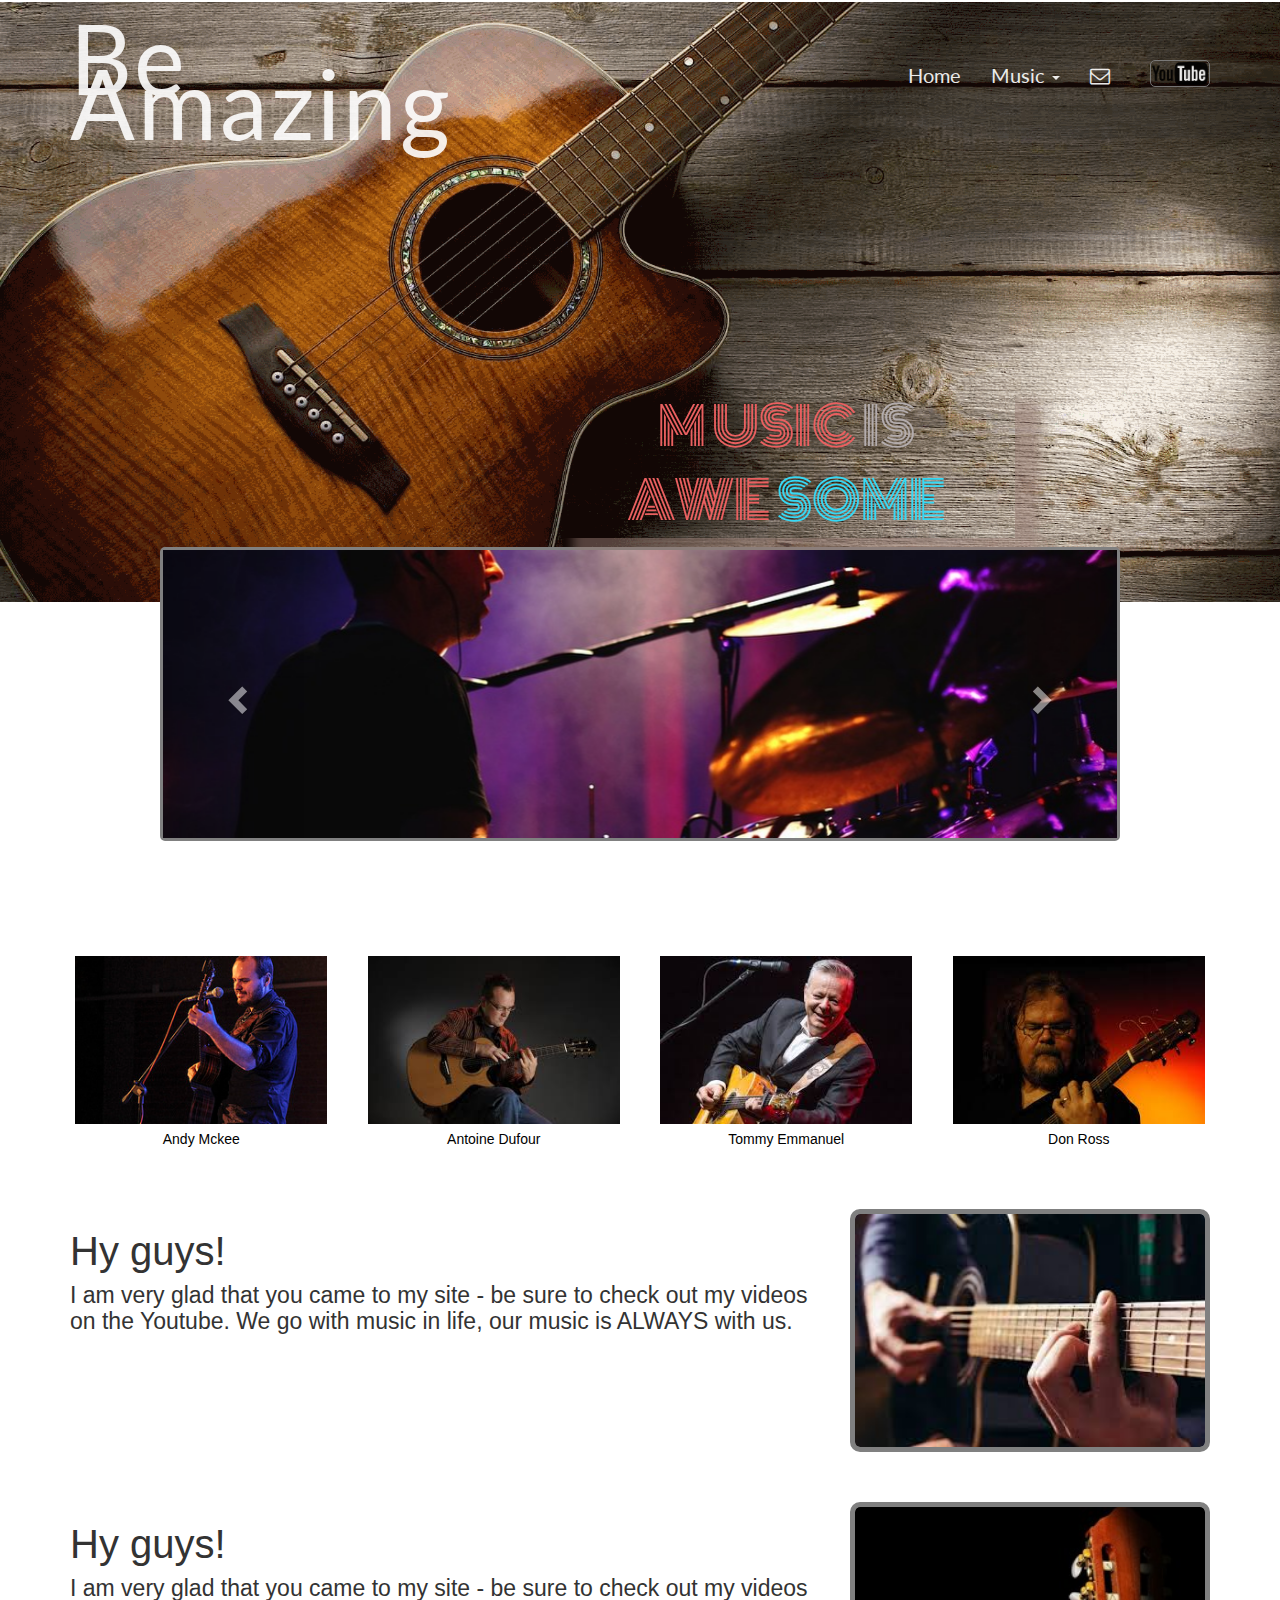
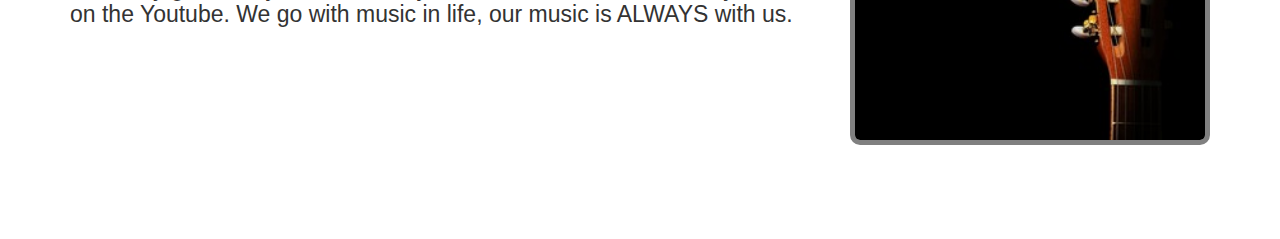
==== commit cdc2ca0c: "Added color crossover for images - on JS" ====
--- a/index.html
+++ b/index.html
@@ -2,6 +2,7 @@
 <html lang="en">
 <head>
 	<meta charset="UTF-8">
+	<link rel="icon" href="images/fav-b.ico" type="image/x-icon">
 	<meta name="viewport" content="width=device-width, initial-scale=1.0">
 	<link rel="stylesheet" href="css/bootstrap.css" type="text/css">
 	<link rel="stylesheet" href="css/font-awesome.min.css">
@@ -37,7 +38,7 @@
 								          </ul>
 							        </li>
 							        <li><a href="mailto:malkov_serg@mail.ru"><i class="fa fa-envelope-o" aria-hidden="true"></i></a></li>
-							        <li class="img-utube"><a href="#"><img class="img-hov" src="images/u-t11.png" 
+							        <li class="img-utube"><a href="https://www.youtube.com/channel/UCiekqdvB38F7YMYf44FUrKA"><img class="img-hov" src="images/u-t11.png" 
 							         alt="go on youtube" img-responsive></a></li>
 								</ul>
 						</div>
@@ -51,7 +52,7 @@
 	    <div class="container">
 	  		<!--  текст который посередине  заставки -->
 		  		<div class="row">
-				  	    <div class="col-sm-6 col-sm-offset-3 col-md-4 col-md-offset-6 world middle">
+				  	    <div class="col-sm-6 col-sm-offset-3 col-md-5 col-md-offset-5 world middle">
 					          <p>
 								   <span class="m">M</span>
 								   <span class="anime_one">U</span>SIC
@@ -67,7 +68,7 @@
 <!-- слайдер - отрицательный margin -->
 
 <section class="splash-two">
-	 <div class="container bord"> 
+	 <div class="container slider_border"> 
 		  <div id="myCarousel" class="carousel slide" data-ride="carousel"> 
 
 			    <!-- Indicators   - круглые кружки показывающие какая фотка идет по списку -  ненавижу их-->
@@ -87,7 +88,7 @@
 			     <div class="carousel-inner">
 
 				      <div class="item active">
-				        <img src="images/slider42.png" alt="Los Angeles">
+				        <img src="images/slider1.jpg" alt="Los Angeles">
 				      </div>
 
 				      <div class="item">
@@ -99,27 +100,31 @@
 				      </div>
 
 				      <div class="item">
-				        <img src="images/slider28.png" alt="Chicago">
+				        <img src="images/slider4.png" alt="Chicago">
 				      </div>
 
 				       <div class="item">
-				        <img src="images/slider1.jpg" alt="Chicago">
-				      </div>
-
-				      <div class="item">
-				        <img src="images/slider26.png" alt="Chicago">
-				      </div>
-
-				      <div class="item">
-				        <img src="images/slider27.png" alt="Chicago">
+				        <img src="images/slider5.png" alt="Chicago">
+				      </div>
+
+				      <div class="item">
+				        <img src="images/slider6.png" alt="Chicago">
+				      </div>
+
+				      <div class="item">
+				        <img src="images/slider7.png" alt="Chicago">
 				      </div>
 				     
 				      <div class="item">
-				        <img src="images/slider23.png" alt="Chicago">
+				        <img src="images/slider8.png" alt="Chicago">
 				      </div>
 				    
 				      <div class="item">
-				        <img src="images/slider29.png" alt="New york">
+				        <img src="images/slider9.png" alt="New york">
+				      </div>
+
+				      <div class="item">
+				        <img src="images/slider10.png" alt="New york">
 				      </div>
 			    </div>
 			    
@@ -152,42 +157,30 @@
 
  <div class="container">
     <div class="row">
-       <div class="col-md-3 col-sm-6">
-         <img src="images/guys1.jpg" alt="A.Mckee" class="img-responsive">
-           <details>
-              <summary>Andy Mckee</summary>
-              <p>Andy McKee is an American fingerstyle guitarist. The style of the game and the works made it world famous. At the end of 2006 he performed his composition "Drifting", which immediately became popular on YouTube and MySpace.Go to the site:andymckee.com</p>
-            </details>
-       </div>
-
-       <div class="col-md-3 col-sm-6">
-         <img src="images/guys2.jpg" alt="A.Dufour" class="img-responsive">
-           <details>
-              <summary>Antoine Dufour</summary>
-              <p>Antoine Dufour is a Canadian guitarist who plays in the style of fingerstyle.Go ot the site:antoinedufourmusic.com Wikipedia</p>
-           </details>
-       </div>
-
-        <div class="col-md-3 col-sm-6">
-          <img src="images/guys3.jpg" alt="T.Emmanuel" class="img-responsive"> 
-            <details>
-              <summary>Tommy Emmanuel</summary>
-              <p>Tommy Emmanuel is an Australian virtuoso guitarist, master of the unique improvisational technique of the game, a 2-time Grammy nominee.Go to the site:tommyemmanuel.com</p>
-            </details>
-       </div>
-
-
-       <div class="col-md-3 col-sm-6">
-         <img src="images/guys4.jpg" alt="D.Ross" class="img-responsive">
-           <details>
-              <summary>Don Ross</summary>
-              <p>Donald James Ross - Canadian fingerstyle guitarist, whose distinctive feature is the emotional and intense manner of performance, uses an expanded, difficult to master, the technique of the game.Goto the site:donrossonline.com</p>
-           </details>
+       <div class="col-md-3 col-sm-6 text-center zoom">
+           <a href="https://www.facebook.com/andymckeemusic"><img src="images/guys1.jpg" alt="A.Mckee" class="img-responsive active_one" tabindex="0"></a>
+	       <p>Andy Mckee</p>
+       </div>
+  
+       <div class="col-md-3 col-sm-6 text-center">
+         	<a href="https://www.facebook.com/antoinedufourmusic"><img src="images/guys2.jpg" alt="A.Dufour" class="img-responsive active_one" tabindex="0"></a>
+	        <p>Antoine Dufour</p>
+       </div>
+
+        <div class="col-md-3 col-sm-6 text-center">
+          	<a href="https://ru-ru.facebook.com/tommyemmanuel/"><img src="images/guys3.jpg" alt="T.Emmanuel" class="img-responsive active_one" tabindex="0"></a>
+	        <p>Tommy Emmanuel</p>
+       </div>
+
+
+       <div class="col-md-3 col-sm-6 text-center">
+         	<a href="https://ru-ru.facebook.com/donrossonline/"><img src="images/guys4.jpg" alt="D.Ross" class="img-responsive active_one" tabindex="0"></a>
+	        <p>Don Ross</p>
        </div>
     </div>
   </div>
 </section>
- 
+
  <!-- секция - полоса с пожеланиЯми и предложением зайти посмотреть видео   .channel - для изменения размера изображения--> 
 
 <section class="hy-guys">
@@ -202,7 +195,7 @@
 		       
 		       <div class="col-md-4">
 					<a href="myvideos-fs.html">
-					<img src="images/sounds14.jpg" alt="" class="img-responsive big-size"></a>
+					<img src="images/sounds14.jpg" alt="" class="img-responsive big-size" tabindex="0"></a>
 				</div>
 	      </div>
      </div>
@@ -218,10 +211,10 @@
 			       	<h1>Hy guys!</h1>
 			       	<p><h4>I am very glad that you came to my site - be sure to check out my videos <br>on the Youtube.
 			      	 We go with music in life, our music is ALWAYS with us.</h4></p>
-		     </div>
-		     <div class="col-md-4 col-sm-12">
-		           <a href="myvideos-covers.html"><img src="images/sounds7.jpg" alt="" class="img-responsive big-size"></a>
-		     </div>
+		    </div>
+		    <div class="col-md-4 col-sm-12">
+		           <a href="myvideos-covers.html"><img src="images/sounds7.jpg" alt="" class="img-responsive big-size" tabindex="0"></a>
+		    </div>
     	</div>
     </div>
 </section>   
@@ -237,7 +230,6 @@
 			</div>
 		</div>
 </footer>
-  <script src="https://maxcdn.bootstrapcdn.com/bootstrap/3.3.7/js/bootstrap.min.js"></script> 
   <script src="https://ajax.googleapis.com/ajax/libs/jquery/3.2.1/jquery.min.js"></script>
   <script src="js/bootstrap.min.js"></script>
   <script src="js/script.js"></script>
--- a/css/main.css
+++ b/css/main.css
@@ -31,6 +31,10 @@
 	  margin: 0;
 	  padding: 0;
 }
+a {
+    text-decoration: none;
+    color: white;
+}
 
 /* цвет фона и рамки навигационного меню */
 
@@ -68,6 +72,7 @@
 .navbar-default .navbar-brand:hover,
 .navbar-default .navbar-brand:focus {
     color: rgba(0, 0, 0, 0.8);
+    transition: 0.4s;
 }
 
 /* Цвет пунктов навигационного меню */
@@ -82,6 +87,7 @@
 
 .navbar-default .navbar-nav > li > a:hover{
     color: #969191;
+    transition: 0.4s;
 }
 .navbar-default .navbar-nav > li > a:focus {
     color: #0c0c0b; 
@@ -94,6 +100,7 @@
 .navbar-default .navbar-nav > .active > a:focus {
     color: black;
     background-color: #27ae60;
+    transition: 0.4s;
 }
 
 /* Цвет и фон открытого пункта меню, а также поднесении к нему курсора мышки или при его нахождении в фокусе */
@@ -103,6 +110,7 @@
 .navbar-default .navbar-nav > .open > a:focus {
     color: black;
     background-color: transparent;
+    transition: 0.4s;
 }
 
 /* Цвет стрелочки (треугольничка) у раскрывающихся пунктов меню */
@@ -117,6 +125,7 @@
 .navbar-default .navbar-nav > .dropdown > a:hover .caret {
     border-top-color: gray;
     border-bottom-color: gray;
+    transition: 0.4s;
 }
 .navbar-default .navbar-nav > .dropdown > a:focus .caret {
     border-top-color: black;
@@ -130,6 +139,7 @@
 .navbar-default .navbar-nav > .open > a:focus .caret {
     border-top-color: black;
     border-bottom-color: white;
+    transition: 0.4s;
 }
 
 /* CSS стили для мобильных устройств */
@@ -145,6 +155,7 @@
 .navbar-default .navbar-toggle:focus {
     background-color: gray;
     opacity: 0.5;
+    transition: 0.5s;
 }
 
 /* Цвет полосочек в кнопочке, которая открывает меню */
@@ -167,6 +178,7 @@
 .navbar-default .navbar-nav .open .dropdown-menu > li > a:focus {
     color: rgba(255, 255, 255, 0.7);
     background-color: transparent;
+    transition: 0.4s;
 }
 
 .dropdown-menu {
@@ -207,7 +219,7 @@
     -background-size: cover;
 }
 
-/*---класс для фоновой картинки на странице видео---*/
+/*---класс для фоновой картинки на странице c видео-файлами ---*/
 
 .splash-text {
      margin-top: -180px;
@@ -230,6 +242,9 @@
     margin-left: 50px;
     margin-right: 50px;
 }
+
+/*------------  Slider container styles----------*/
+
 .splash-two {
     margin-top: -55px;
     background: transparent;
@@ -239,6 +254,16 @@
     -o-background-size: cover;
     -background-size: cover;
 }
+.slider_border {
+    border: 3px solid gray;
+    padding-right: 0;
+    padding-left: 0;
+    width: 75%;
+    border-radius: 5px;
+}
+.down {
+  margin-top: 150px;
+}
 
 /* ----- стили для  иконки YOUTUBE  справа на md display-------*/
 
@@ -254,18 +279,13 @@
 .img-utube > a:hover .img-hov {
     border-radius: 5px;
     background-color: rgba(153, 143, 156, 0.67);
+    transition: 0.4s;
 }
 .img-utube > a:focus .img-hov  {
     border-radius: 5px;
     background-color: rgba(153, 143, 156, 0.67);
 }
-.bord {
-    border: 3px solid gray;
-    padding-right: 0;
-    padding-left: 0;
-    width: 75%;
-    border-radius: 5px;
-}
+
 .inspire > h1 {
     font-size: 40px;
     line-height: 40px;
@@ -295,18 +315,7 @@
 .centered > a > i:hover {
     color: white; 
     opacity: 0.5;
-}
-.big-size {
-   width: 400px;
-   border: 6px solid gray;
-   border-radius: 10px;
-}
-.big-size:hover {
-    border-color: rgba(255, 255, 255, 1);
-    opacity: 0.9;
- }
-.hy-guys {
-    margin: 50px;
+    transition: 0.4s;
 }
 
 /* ------------div with animation -------------*/
@@ -390,4 +399,63 @@
 .anime_three {
     animation: anime_three 7s infinite; 
     color: #36d9f5;
-}+}
+
+/*----клас добавляющийся по клику на изображение ------*/
+/*.big_image {
+     width: 250%;
+}
+*/
+/*
+.imgsm {
+  /*background: url(../images/guys1.jpg);
+  display: none;
+  min-height: 550px;
+   background-position: center center;
+    background-size: 100%;
+    -webkit-background-size: cover;
+    -moz-background-size: cover;
+    -o-background-size: cover;
+    -background-size: cover;
+    
+}
+*/
+
+/*------- заранее к изображениям установлен прозрачный бордер чтобы не менялся размер images - при добавлении "active-item" */
+
+.active_one {
+    border: 5px solid transparent;
+}
+.active_one:hover, 
+.active_one:focus {
+    border: 5px solid #36d9f5;
+    opacity: 0.95;
+    transition: 0.4s;
+}
+
+/*--------  добавлябщийся стиль  к рандомно выбранным элементам - строка  с  IMG музыкантов */
+
+.active-item{
+    border: 5px solid #ea6060;
+    opacity: 0.9;
+    border-radius: 5px;
+}
+
+/*-----------  стили для -- полосы с приглашением зайти на страницу с видео-файлами--------------*/
+.hy-guys {
+    margin: 50px;
+}
+.big-size {
+   width: 400px;
+   border: 5px solid gray;
+   border-radius: 10px;
+}
+.big-size:hover,
+.big-size:focus {
+    border-color: #ea6060;
+    opacity: 0.95;
+    transition: 0.4s;
+    outline: none;
+ }
+
+ 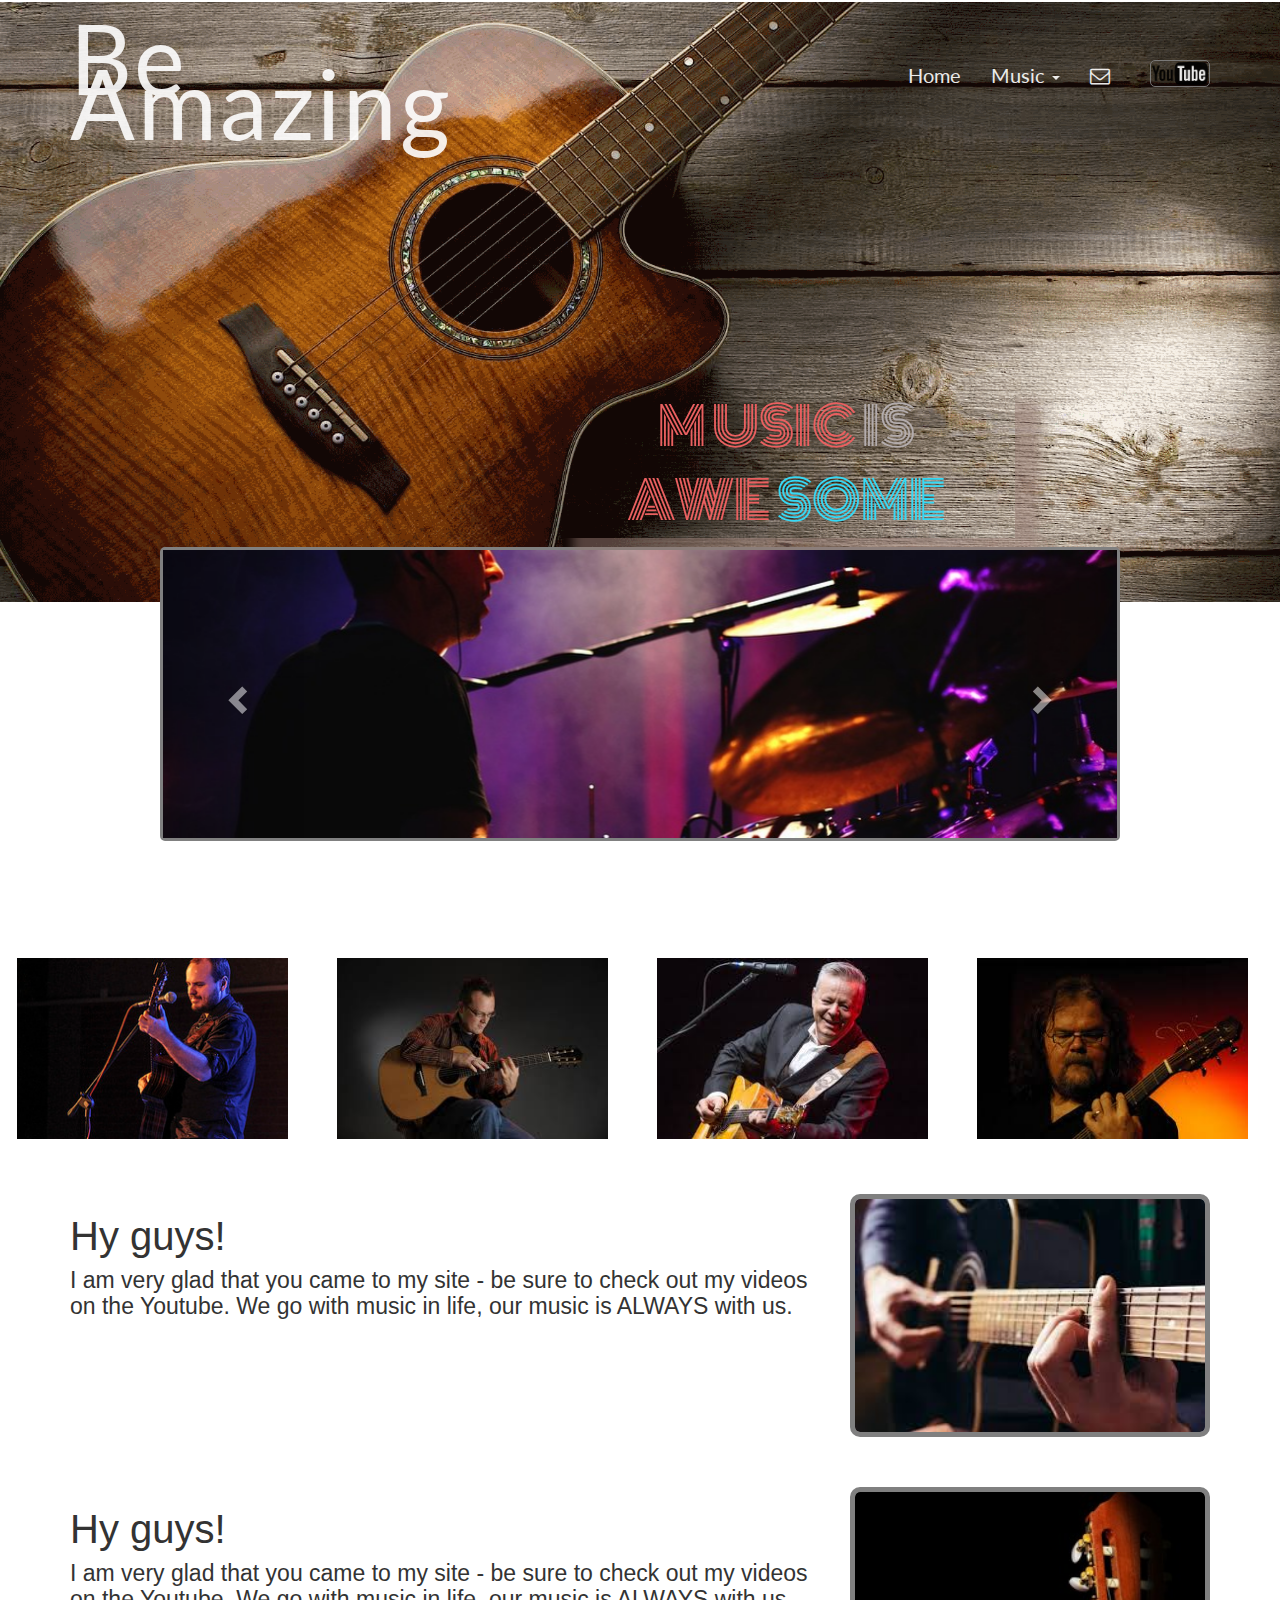
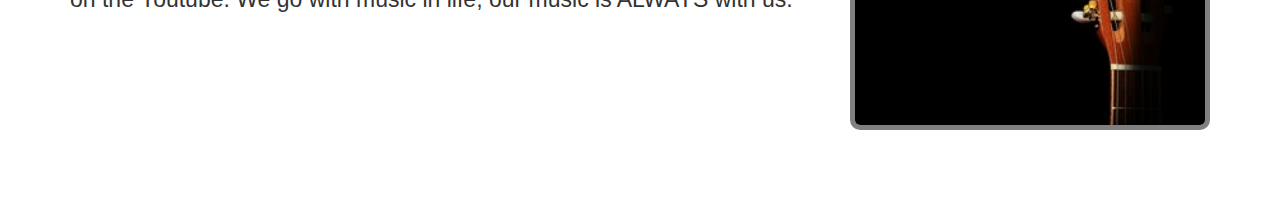
==== commit def050f8: "Hover effects - media screen for img" ====
--- a/index.html
+++ b/index.html
@@ -5,8 +5,9 @@
 	<link rel="icon" href="images/fav-b.ico" type="image/x-icon">
 	<meta name="viewport" content="width=device-width, initial-scale=1.0">
 	<link rel="stylesheet" href="css/bootstrap.css" type="text/css">
+	<link rel="stylesheet" type="text/css" href="css/main.css">
+	<link rel="stylesheet" href="css/stylehovereff.css">
 	<link rel="stylesheet" href="css/font-awesome.min.css">
-	<link rel="stylesheet" type="text/css" href="css/main.css">
 	<title>Be Amazing</title>
 </head>
 <body> 
@@ -154,31 +155,53 @@
 	    </div>
 	</div>
 
-
- <div class="container">
-    <div class="row">
-       <div class="col-md-3 col-sm-6 text-center zoom">
-           <a href="https://www.facebook.com/andymckeemusic"><img src="images/guys1.jpg" alt="A.Mckee" class="img-responsive active_one" tabindex="0"></a>
-	       <p>Andy Mckee</p>
-       </div>
-  
-       <div class="col-md-3 col-sm-6 text-center">
-         	<a href="https://www.facebook.com/antoinedufourmusic"><img src="images/guys2.jpg" alt="A.Dufour" class="img-responsive active_one" tabindex="0"></a>
-	        <p>Antoine Dufour</p>
-       </div>
-
-        <div class="col-md-3 col-sm-6 text-center">
-          	<a href="https://ru-ru.facebook.com/tommyemmanuel/"><img src="images/guys3.jpg" alt="T.Emmanuel" class="img-responsive active_one" tabindex="0"></a>
-	        <p>Tommy Emmanuel</p>
-       </div>
-
-
-       <div class="col-md-3 col-sm-6 text-center">
-         	<a href="https://ru-ru.facebook.com/donrossonline/"><img src="images/guys4.jpg" alt="D.Ross" class="img-responsive active_one" tabindex="0"></a>
-	        <p>Don Ross</p>
-       </div>
-    </div>
-  </div>
+ 
+	 <div class="container-fluid">
+	    <div class="row">
+	       <div class="col-md-3 col-sm-6 col-xs-12"> 
+				 <div class="hover ehover1">
+						<img class="img-responsive active_one" id="img" src="images/guys1.jpg" alt="Andy Mckee">
+						<div class="overlay">
+							<h2>Andy Mckee</h2>
+							<button class="info" data-toggle="modal" data-target="#modal1"><a href="https://www.facebook.com/andymckeemusic" target="_blank">Facebook</a></button>
+						</div>				
+				 </div>
+	       </div>
+	  
+	        <div class="col-md-3 col-sm-6 col-xs-12"> 
+				 <div class="hover ehover1">
+						<img class="img-responsive active_one" src="images/guys2.jpg" alt="Antoine Dufour">
+						<div class="overlay">
+							<h2>Antoine Dufour</h2>
+							<button class="info" data-toggle="modal" data-target="#modal1"><a href="https://m.facebook.com/antoinedufourmusic" target="_blank">Facebook</a></button>
+						</div>				
+				 </div>
+	       </div>
+	  
+	         <div class="col-md-3 col-sm-6 col-xs-12"> 
+				 <div class="hover ehover1">
+						<img class="img-responsive active_one"  id="img" src="images/guys3.jpg" alt="Tommy Emmanuel">
+						<div class="overlay">
+							<h2>Tommy Emmanuel</h2>
+							<button class="info" data-toggle="modal" data-target="#modal1"><a href="https://ru-ru.facebook.com/tommyemmanuel/" target="_blank">Facebook</a></button>
+						</div>				
+				 </div>
+	       </div>
+	  
+
+
+	       <div class="col-md-3 col-sm-6 col-xs-12"> 
+				 <div class="hover ehover1">
+						<img class="img-responsive active_one"  id="img" src="images/guys4.jpg" alt="Don Ross">
+						<div class="overlay">
+							<h2>Don Ross</h2>
+							<button class="info" data-toggle="modal" data-target="#modal1"><a href="https://m.facebook.com/donrossonline/" target="_blank">Facebook</a></button>
+						</div>				
+				 </div>
+	       </div>
+	  
+	    </div>
+	  </div>
 </section>
 
  <!-- секция - полоса с пожеланиЯми и предложением зайти посмотреть видео   .channel - для изменения размера изображения--> 
@@ -195,7 +218,7 @@
 		       
 		       <div class="col-md-4">
 					<a href="myvideos-fs.html">
-					<img src="images/sounds14.jpg" alt="" class="img-responsive big-size" tabindex="0"></a>
+					<img src="images/sounds14.jpg" alt="guitar" class="img-responsive big-size" tabindex="0"></a>
 				</div>
 	      </div>
      </div>
@@ -213,7 +236,7 @@
 			      	 We go with music in life, our music is ALWAYS with us.</h4></p>
 		    </div>
 		    <div class="col-md-4 col-sm-12">
-		           <a href="myvideos-covers.html"><img src="images/sounds7.jpg" alt="" class="img-responsive big-size" tabindex="0"></a>
+		           <a href="myvideos-covers.html"><img src="images/sounds7.jpg" alt="guitar" class="img-responsive big-size" tabindex="0"></a>
 		    </div>
     	</div>
     </div>
--- a/css/main.css
+++ b/css/main.css
@@ -1,3 +1,4 @@
+
 @import url('https://fonts.googleapis.com/css?family=Lato|Raleway');
 @import url('https://fonts.googleapis.com/css?family=Anton|Baloo|Bitter|Raleway|Signika|Varela+Round');
 @import url('https://fonts.googleapis.com/css?family=Monoton|Pacifico');
@@ -24,9 +25,7 @@
     font-size: 14px;
     color: black;
 }
-summary{
-    font-size: 15px;
-}
+
 span {
 	  margin: 0;
 	  padding: 0;
@@ -340,7 +339,9 @@
 .m {
     color: #ea6060;
 }
+
 /*======= animation =====*/
+
 @keyframes anime_one {
     0% { color: #ea6060; opacity: 1; }
     40% { opacity: 1; }
@@ -401,44 +402,16 @@
     color: #36d9f5;
 }
 
-/*----клас добавляющийся по клику на изображение ------*/
-/*.big_image {
-     width: 250%;
-}
-*/
-/*
-.imgsm {
-  /*background: url(../images/guys1.jpg);
-  display: none;
-  min-height: 550px;
-   background-position: center center;
-    background-size: 100%;
-    -webkit-background-size: cover;
-    -moz-background-size: cover;
-    -o-background-size: cover;
-    -background-size: cover;
-    
-}
-*/
-
-/*------- заранее к изображениям установлен прозрачный бордер чтобы не менялся размер images - при добавлении "active-item" */
+
+
+/*--------  добавлябщийся стиль  к рандомно выбранным элементам - строка  с  IMG музыкантов "active_item" */
 
 .active_one {
-    border: 5px solid transparent;
-}
-.active_one:hover, 
-.active_one:focus {
-    border: 5px solid #36d9f5;
-    opacity: 0.95;
-    transition: 0.4s;
-}
-
-/*--------  добавлябщийся стиль  к рандомно выбранным элементам - строка  с  IMG музыкантов */
-
+    border: 2px solid transparent;
+}
 .active-item{
-    border: 5px solid #ea6060;
-    opacity: 0.9;
-    border-radius: 5px;
+    border: 3px solid #36d9f5;
+    border-radius: 2px;
 }
 
 /*-----------  стили для -- полосы с приглашением зайти на страницу с видео-файлами--------------*/
@@ -458,4 +431,3 @@
     outline: none;
  }
 
- --- a/css/stylehovereff.css
+++ b/css/stylehovereff.css
@@ -0,0 +1,238 @@
+
+/*----------------- hover effects - ------------- */
+
+.col-md-3, .col-xs-12 {
+  padding: -5px 15px 0 15px;
+  margin-left: 0;
+  margin-right: 0;
+}
+
+/*----------------- hover effects - -------------*/
+
+.ehover1 img {
+  transition: all 0.4s linear;
+  -moz-transition: all 0.4s linear;
+  -o-transition: all 0.4s linear;
+  -webkit-transition: all 0.4s linear;
+  transition: all 0.4s linear;
+}
+
+.ehover1 .overlay {
+  opacity: 0;
+  background-color: rgba(0,0,0, 0.5);
+  -moz-transition: all 0.4s ease-in-out;
+  -o-transition: all 0.4s ease-in-out;
+  -webkit-transition: all 0.4s ease-in-out;
+  transition: all 0.4s ease-in-out;
+}
+
+.ehover1 h2 {
+  -moz-transform: translatey(-100px);
+  -ms-transform: translatey(-100px);
+  -o-transform: translatey(-100px);
+  -webkit-transform: translatey(-100px);
+  transform: translatey(-100px);
+  opacity: 0;
+  -moz-transition: all 0.2s ease-in-out;
+  -o-transition: all 0.2s ease-in-out;
+  -webkit-transition: all 0.2s ease-in-out;
+  transition: all 0.2s ease-in-out;
+}
+
+.ehover1:hover h2, .ehover1:hover button.info {
+  opacity: 1;
+  -moz-transform: translatey(0);
+  -ms-transform: translatey(0);
+  -o-transform: translatey(0);
+  -webkit-transform: translatey(0);
+  transform: translatey(0);
+  z-index: 1000;
+}
+
+.ehover1 button.info {
+  opacity: 0;
+  -moz-transition: all 0.2s ease-in-out;
+  -o-transition: all 0.2s ease-in-out;
+  -webkit-transition: all 0.2s ease-in-out;
+  transition: all 0.2s ease-in-out;
+}
+
+.ehover1:hover img {
+  -moz-transform: scale(1.2);
+  -ms-transform: scale(1.2);
+  -o-transform: scale(1.2);
+  -webkit-transform: scale(1.2);
+  transform: scale(1.05);
+  z-index: 1000;
+}
+
+.ehover1:hover .overlay {
+  opacity: 1;
+  z-index: 1000;
+}
+
+.ehover1:hover button.info {
+  -moz-transition-delay: 0.2s;
+  -o-transition-delay: 0.2s;
+  -webkit-transition-delay: 0.2s;
+  transition-delay: 0.2s;
+  z-index: 1000;
+}
+ 
+ .ehover1:hover button.info > a {
+    text-decoration: none;
+    color: white;
+    z-index: 1000;
+}
+
+.hover {
+  margin: 5px 0;
+  width: 275px;
+  height: 183px;
+  float: left;
+  overflow: hidden;
+  position: relative;
+  text-align: center;
+  cursor: default;
+}
+
+.hover .overlay {
+  width: 275px;
+  height: 183px;
+  position: absolute;
+  overflow: hidden;
+  top: 0;
+  left: 0;
+}
+
+.hover img {
+  display: block;
+  position: relative;
+}
+
+.hover h2 {
+  text-transform: uppercase;
+  color: #fff;
+  text-align: center;
+  position: relative;
+  font-size: 17px;
+  padding: 10px;
+  background: rgba(0, 0, 0, 0.6);
+}
+
+.hover button.info {
+  display: inline-block;
+  text-decoration: none;
+  padding: 7px 14px;
+  text-transform: uppercase;
+  color: #fff;
+  border: 1px solid #fff;
+  margin: 50px 0 0 0;
+  border-radius: 0px;
+  background-color: transparent;
+}
+
+.hover button.info:hover {
+  box-shadow: 0 0 5px #fff;
+  z-index: 1000;
+}
+
+/* styling to remove box shadow and border from buttons for last few effects */
+
+.hover button.nullbutton {
+  border: none;
+  padding: 0px;
+  margin: 0px;
+}
+
+.hover button.nullbutton:hover {
+  box-shadow: none;
+  z-index: 1000;
+}
+
+/* styling so when hovering over a div that opens a modal the cursor changes to a pointer */
+
+.point {
+  cursor: pointer;
+}
+
+/* remove the blue line that shows on modal buttons after you have open and close a modal */
+
+.modal-open .modal, button:focus {
+  outline:none!important
+}
+
+@media (min-width: 995px) and (max-width: 1120px) {
+    .col-md-3 {
+         margin-left: auto;
+         margin-right: auto;
+
+    }
+    .active_one {
+         width: 220px;
+    }
+   
+    .ehover1:hover h2, .ehover1:hover button.info {
+        opacity: 1;
+        -moz-transform: translatey(0);
+        -ms-transform: translatey(0);
+        -o-transform: translatey(0);
+        -webkit-transform: translatey(0);
+        transform: translatey(0);
+        z-index: 1000;
+    }
+
+    .ehover1 button.info {
+        opacity: 0;
+        -moz-transition: all 0.2s ease-in-out;
+        -o-transition: all 0.2s ease-in-out;
+        -webkit-transition: all 0.2s ease-in-out;
+        transition: all 0.2s ease-in-out;
+    }
+    .ehover1:hover img {
+        -moz-transform: scale(1.3);
+        -ms-transform: scale(1.3);
+        -o-transform: scale(1.3);
+        -webkit-transform: scale(1.3);
+        transform: scale(1.3);
+        z-index: 1000;
+    }
+
+    .hover {
+        width: 220px;
+        height: auto;
+        float: left;
+        overflow: hidden;
+        position: relative;
+        text-align: center;
+        cursor: default;
+    }
+
+    .hover .overlay {
+        width: 220px;
+        height: auto;
+        position: absolute;
+        overflow: hidden;
+        top: 0;
+        left: 0;
+    }
+
+    .hover img {
+        width: 220px;
+        display: block;
+        position: relative;
+    }
+
+    .hover button.info {
+        display: inline-block;
+        text-decoration: none;
+        padding: 5px 14px;
+        text-transform: uppercase;
+        color: #fff;
+        border: 1px solid #fff;
+        margin: 25px 0 0 0;
+        border-radius: 0px;
+        background-color: transparent;
+    }
+
+}
